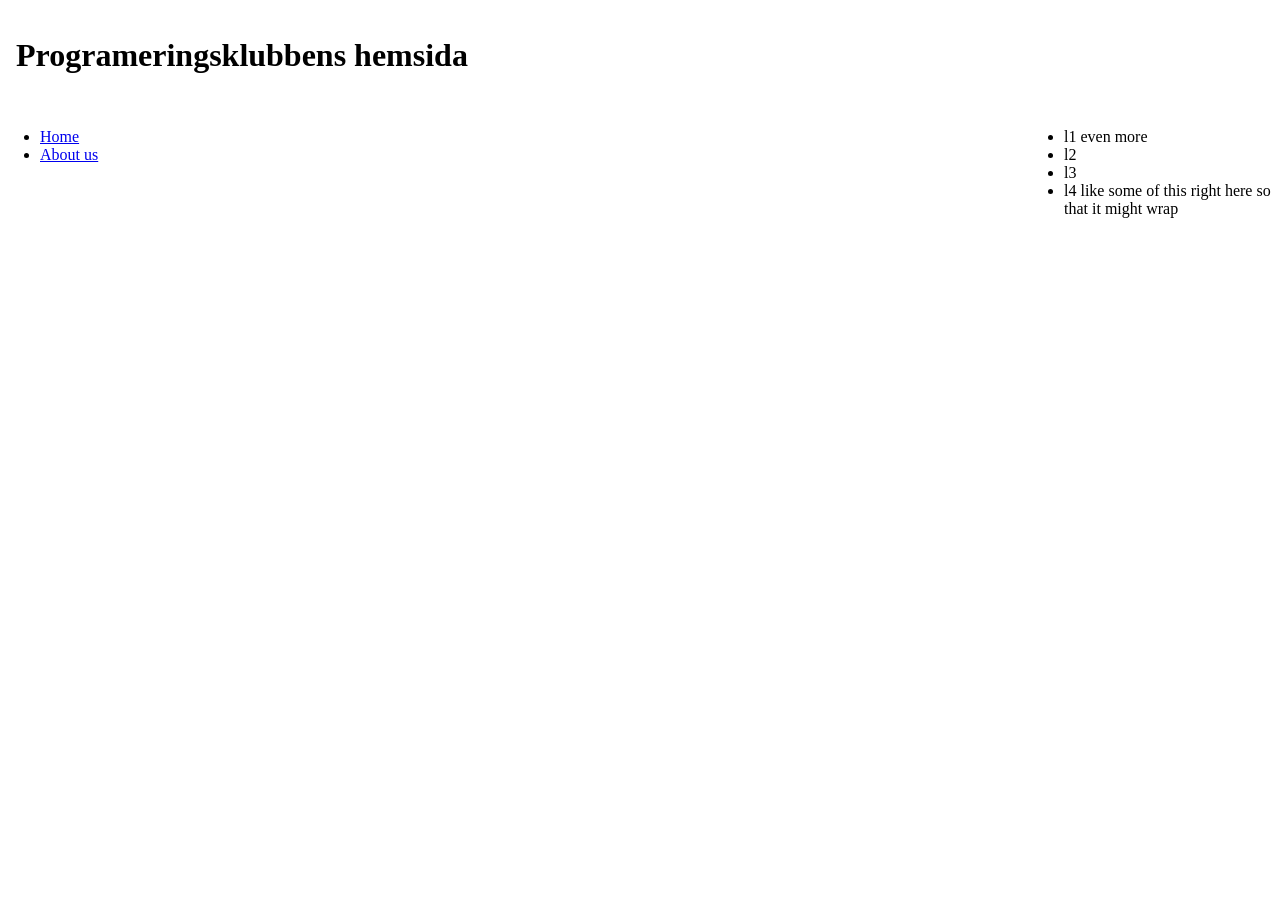
==== about.html @ 72a60fc9 "Created more documents created about, achievements and ubcoming html documents. At the moment, they " ====
<!DOCTYPE html>
<html lang="en">
<head>
    <meta charset="UTF-8">
    <meta name="viewport" content="width=device-width, initial-scale=1.0">
    <link href="https://fonts.googleapis.com/icon?family=Material+Icons" rel="stylesheet">
    <link rel="stylesheet" href="/css/global.css">
    <link rel="stylesheet" href="/css/about.css">
    <title>Document</title>
</head>
<body>
    <div class="wrapper">
        <header>
            <h1>Programeringsklubbens hemsida</h1>
        </header>

        <div class="menu-btns">
            <div class="nav-btn">
                <i class="material-icons">menu</i>
            </div>
            <div class="aside-btn">
                <i class="material-icons">menu</i>
            </div>
        </div>

        <nav id="global-nav">
            <ul>
                <li><a href="./index.html">Home</a></li>
                <li><a href="./about.html">About us</a></li>
            </ul>
        </nav>

        <aside id="local-nav">
            <ul>
                <li>l1 even more</li>
                <li>l2</li>
                <li>l3</li>
                <li>l4 like some of this right here so that it might wrap</li>
            </ul>
        </aside>

        <main>
            
        </main>

    </div>

    <nav id="mobile-global-nav">
    </nav>
    
    <aside id="mobile-local-nav">
    </aside>

    <div class="fade-layer hidden">
    </div>

    
</body>

<script src="js/main.js"></script>
</html>
---- css/global.css ----
:root{
    --edge_padding: 1rem;
}


body{
    margin: 0;
}

header{
    grid-area: head;
}

#global-nav{
    grid-area: nav_g;
}

#local-nav{
    grid-area: nav_l;
}

.menu-btns{
    grid-area: menu_btns;
    padding-left: var(--edge_padding);
    padding-right: var(--edge_padding);
}

i.material-icons{
    font-size: 2rem;
}

h1{
    padding: var(--edge_padding);
}

main{
    grid-area: main;
    padding: var(--edge_padding);
}


/*desktop css*/
@media screen and (min-width:801px){
    .wrapper{
        display: grid;
        grid-template-columns: 20vw 1fr 20vw;
        grid-template-rows: auto auto;
        grid-template-areas: 
        "head head head"
        "nav_g main nav_l";
    }

    #mobile-global-nav{
        display: none;
    }

    #mobile-local-nav{
        display: none;
    }

    .menu-btns{
        display:none;
    }
}

/*mobile css*/
@media screen and (max-width:800px){
    .wrapper{
        display: grid;
        grid-template-columns: 100vw;
        grid-template-rows: auto auto auto 0 ;
        grid-template-areas:
        "head"
        "menu_btns"
        "main"
        ;
    }

    #global-nav,
    #local-nav{
        display: none;
    }
    
    #mobile-global-nav,
    #mobile-local-nav{
        display: block;
        position: fixed;
        width: 100vw;
        height: 100vh;
        background-color: blueviolet;
        top: 100vh;
        transition: 0.5s;

        z-index: 10;
    }
    #mobile-global-nav.show-menu,
    #mobile-local-nav.show-menu{
        top: 20vh;
    }
    
    

    .fade-layer{
        display: block;
        position: fixed;
        width: 100vw;
        height: 100vh;
        top: 0;
        left: 0;
        background-color: rgba(0, 0, 0, 0.5);
        z-index: 5;
    }

    .menu-btns{
        display: flex;
        justify-content: space-between;
    }

    .hidden{
        display: none;
    }
    

}
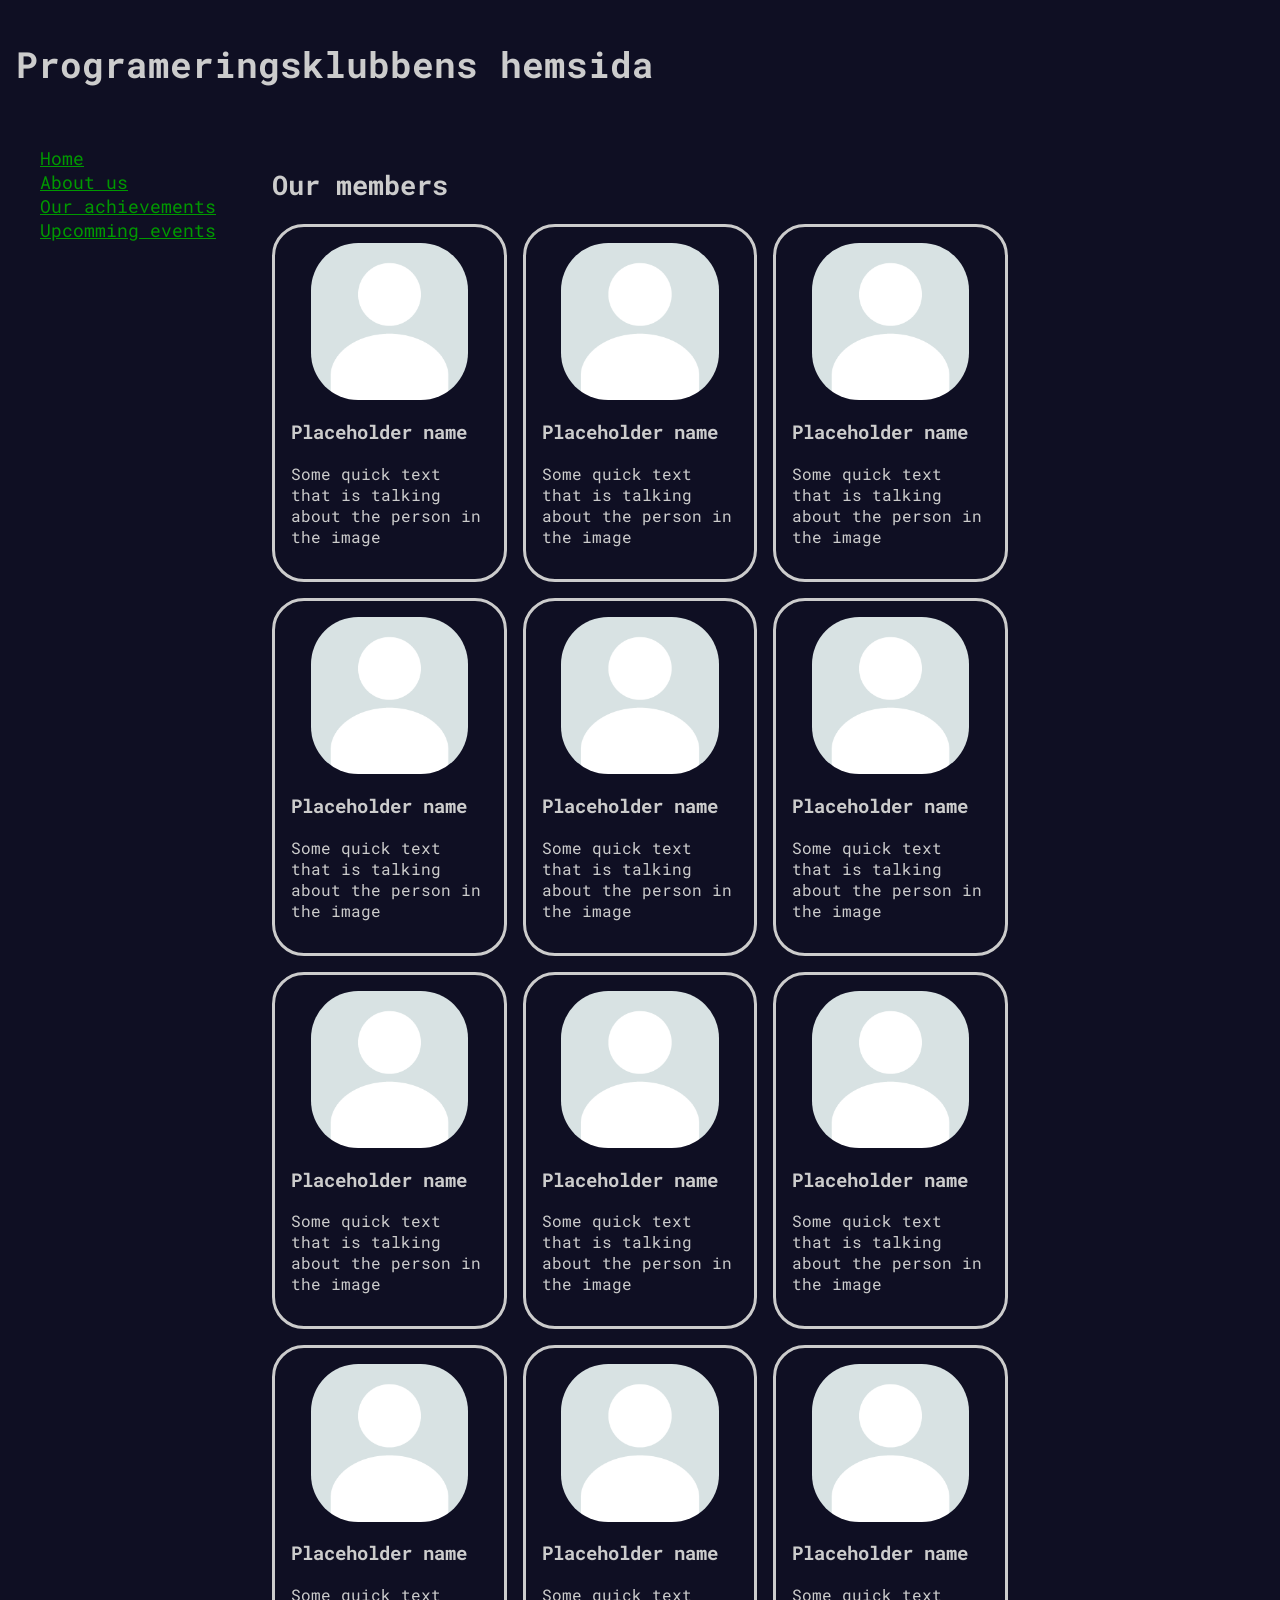
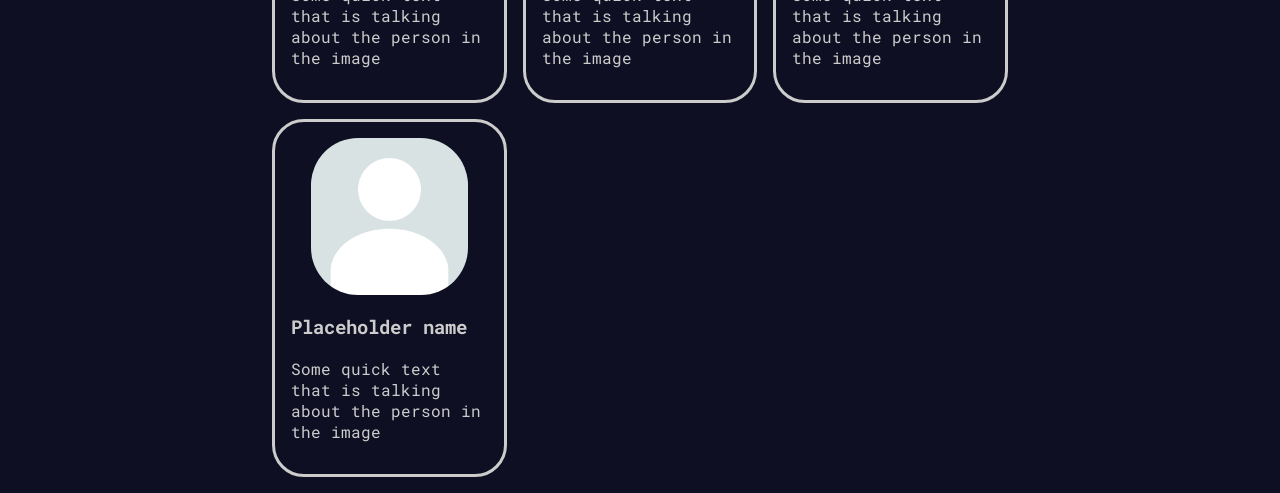
==== commit d1bdba5d: "a lot of stuff" ====
--- a/about.html
+++ b/about.html
@@ -27,20 +27,114 @@
             <ul>
                 <li><a href="./index.html">Home</a></li>
                 <li><a href="./about.html">About us</a></li>
+                <li><a href="./achievements.html">Our achievements</a></li>
+                <li><a href="./upcoming.html">Upcomming events</a></li>
             </ul>
         </nav>
 
         <aside id="local-nav">
             <ul>
-                <li>l1 even more</li>
-                <li>l2</li>
-                <li>l3</li>
-                <li>l4 like some of this right here so that it might wrap</li>
+                
             </ul>
         </aside>
 
         <main>
-            
+            <h2>Our members</h2>
+            <section class="members-section">
+                <div class="members-wrapper">
+                    <div class="member-card">
+                        <img src="img/pfp_placeholder.jpg" alt="profile picture" class="pfp">
+                        <div class="member-text">
+                            <h3>Placeholder name</h3>
+                            <p>Some quick text that is talking about the person in the image</p>
+                        </div>
+                    </div>
+                    <div class="member-card">
+                        <img src="img/pfp_placeholder.jpg" alt="profile picture" class="pfp">
+                        <div class="member-text">
+                            <h3>Placeholder name</h3>
+                            <p>Some quick text that is talking about the person in the image</p>
+                        </div>
+                    </div>
+                    <div class="member-card">
+                        <img src="img/pfp_placeholder.jpg" alt="profile picture" class="pfp">
+                        <div class="member-text">
+                            <h3>Placeholder name</h3>
+                            <p>Some quick text that is talking about the person in the image</p>
+                        </div>
+                    </div>
+                    <div class="member-card">
+                        <img src="img/pfp_placeholder.jpg" alt="profile picture" class="pfp">
+                        <div class="member-text">
+                            <h3>Placeholder name</h3>
+                            <p>Some quick text that is talking about the person in the image</p>
+                        </div>
+                    </div>
+                    <div class="member-card">
+                        <img src="img/pfp_placeholder.jpg" alt="profile picture" class="pfp">
+                        <div class="member-text">
+                            <h3>Placeholder name</h3>
+                            <p>Some quick text that is talking about the person in the image</p>
+                        </div>
+                    </div>
+                    <div class="member-card">
+                        <img src="img/pfp_placeholder.jpg" alt="profile picture" class="pfp">
+                        <div class="member-text">
+                            <h3>Placeholder name</h3>
+                            <p>Some quick text that is talking about the person in the image</p>
+                        </div>
+                    </div>
+                    <div class="member-card">
+                        <img src="img/pfp_placeholder.jpg" alt="profile picture" class="pfp">
+                        <div class="member-text">
+                            <h3>Placeholder name</h3>
+                            <p>Some quick text that is talking about the person in the image</p>
+                        </div>
+                    </div>
+                    <div class="member-card">
+                        <img src="img/pfp_placeholder.jpg" alt="profile picture" class="pfp">
+                        <div class="member-text">
+                            <h3>Placeholder name</h3>
+                            <p>Some quick text that is talking about the person in the image</p>
+                        </div>
+                    </div>
+                    <div class="member-card">
+                        <img src="img/pfp_placeholder.jpg" alt="profile picture" class="pfp">
+                        <div class="member-text">
+                            <h3>Placeholder name</h3>
+                            <p>Some quick text that is talking about the person in the image</p>
+                        </div>
+                    </div>
+                    <div class="member-card">
+                        <img src="img/pfp_placeholder.jpg" alt="profile picture" class="pfp">
+                        <div class="member-text">
+                            <h3>Placeholder name</h3>
+                            <p>Some quick text that is talking about the person in the image</p>
+                        </div>
+                    </div>
+                    <div class="member-card">
+                        <img src="img/pfp_placeholder.jpg" alt="profile picture" class="pfp">
+                        <div class="member-text">
+                            <h3>Placeholder name</h3>
+                            <p>Some quick text that is talking about the person in the image</p>
+                        </div>
+                    </div>
+                    <div class="member-card">
+                        <img src="img/pfp_placeholder.jpg" alt="profile picture" class="pfp">
+                        <div class="member-text">
+                            <h3>Placeholder name</h3>
+                            <p>Some quick text that is talking about the person in the image</p>
+                        </div>
+                    </div>
+                    <div class="member-card">
+                        <img src="img/pfp_placeholder.jpg" alt="profile picture" class="pfp">
+                        <div class="member-text">
+                            <h3>Placeholder name</h3>
+                            <p>Some quick text that is talking about the person in the image</p>
+                        </div>
+                    </div>
+                </div>
+            </section>
         </main>
 
     </div>
--- a/css/global.css
+++ b/css/global.css
@@ -1,15 +1,51 @@
+
+/*Main font*/
+@import url('https://fonts.googleapis.com/css2?family=Roboto+Mono:ital,wght@0,100..700;1,100..700&display=swap');
+
+
 :root{
     --edge_padding: 1rem;
+    --bg_color: #0f0f23;
+    --text_color: #cccccc;
+    --link_color: #009900;
+    --link_highlight_colour: #63ea63;
 }
 
 
 body{
     margin: 0;
+    background-color: var(--bg_color);
+    color: var(--text_color);
+
+    font-family: "Roboto Mono", monospace;
+    font-optical-sizing: auto;
+    font-style: normal;
+    font-size: large;
 }
 
 header{
     grid-area: head;
+    padding: var(--edge_padding)
 }
+
+main{
+    grid-area: main;
+    padding: var(--edge_padding);
+}
+
+ul{
+    list-style-type: none;
+}
+
+
+a{
+    color: var(--link_color);
+}
+a:hover{
+    color: var(--link_highlight_colour);
+}
+
+
 
 #global-nav{
     grid-area: nav_g;
@@ -29,21 +65,14 @@
     font-size: 2rem;
 }
 
-h1{
-    padding: var(--edge_padding);
-}
 
-main{
-    grid-area: main;
-    padding: var(--edge_padding);
-}
 
 
 /*desktop css*/
 @media screen and (min-width:801px){
     .wrapper{
         display: grid;
-        grid-template-columns: 20vw 1fr 20vw;
+        grid-template-columns: 20vw 60fr 20vw;
         grid-template-rows: auto auto;
         grid-template-areas: 
         "head head head"
--- a/css/about.css
+++ b/css/about.css
@@ -0,0 +1,24 @@
+.members-wrapper{
+    display: grid;
+    grid-template-columns: repeat(auto-fit, minmax(min(175px, 100%), 1fr));
+    gap: 1rem;
+
+}
+
+.member-card{
+    display: flex;
+    border-radius: 2rem;
+    border-color: var();
+    border-style: solid;
+    flex-direction: column;
+    align-items: center;
+    justify-content: space-between;
+    padding: 1rem;
+    font-size: medium;
+    
+    .pfp{
+        width: 80%;
+        border-radius: 30%;
+    }
+
+}
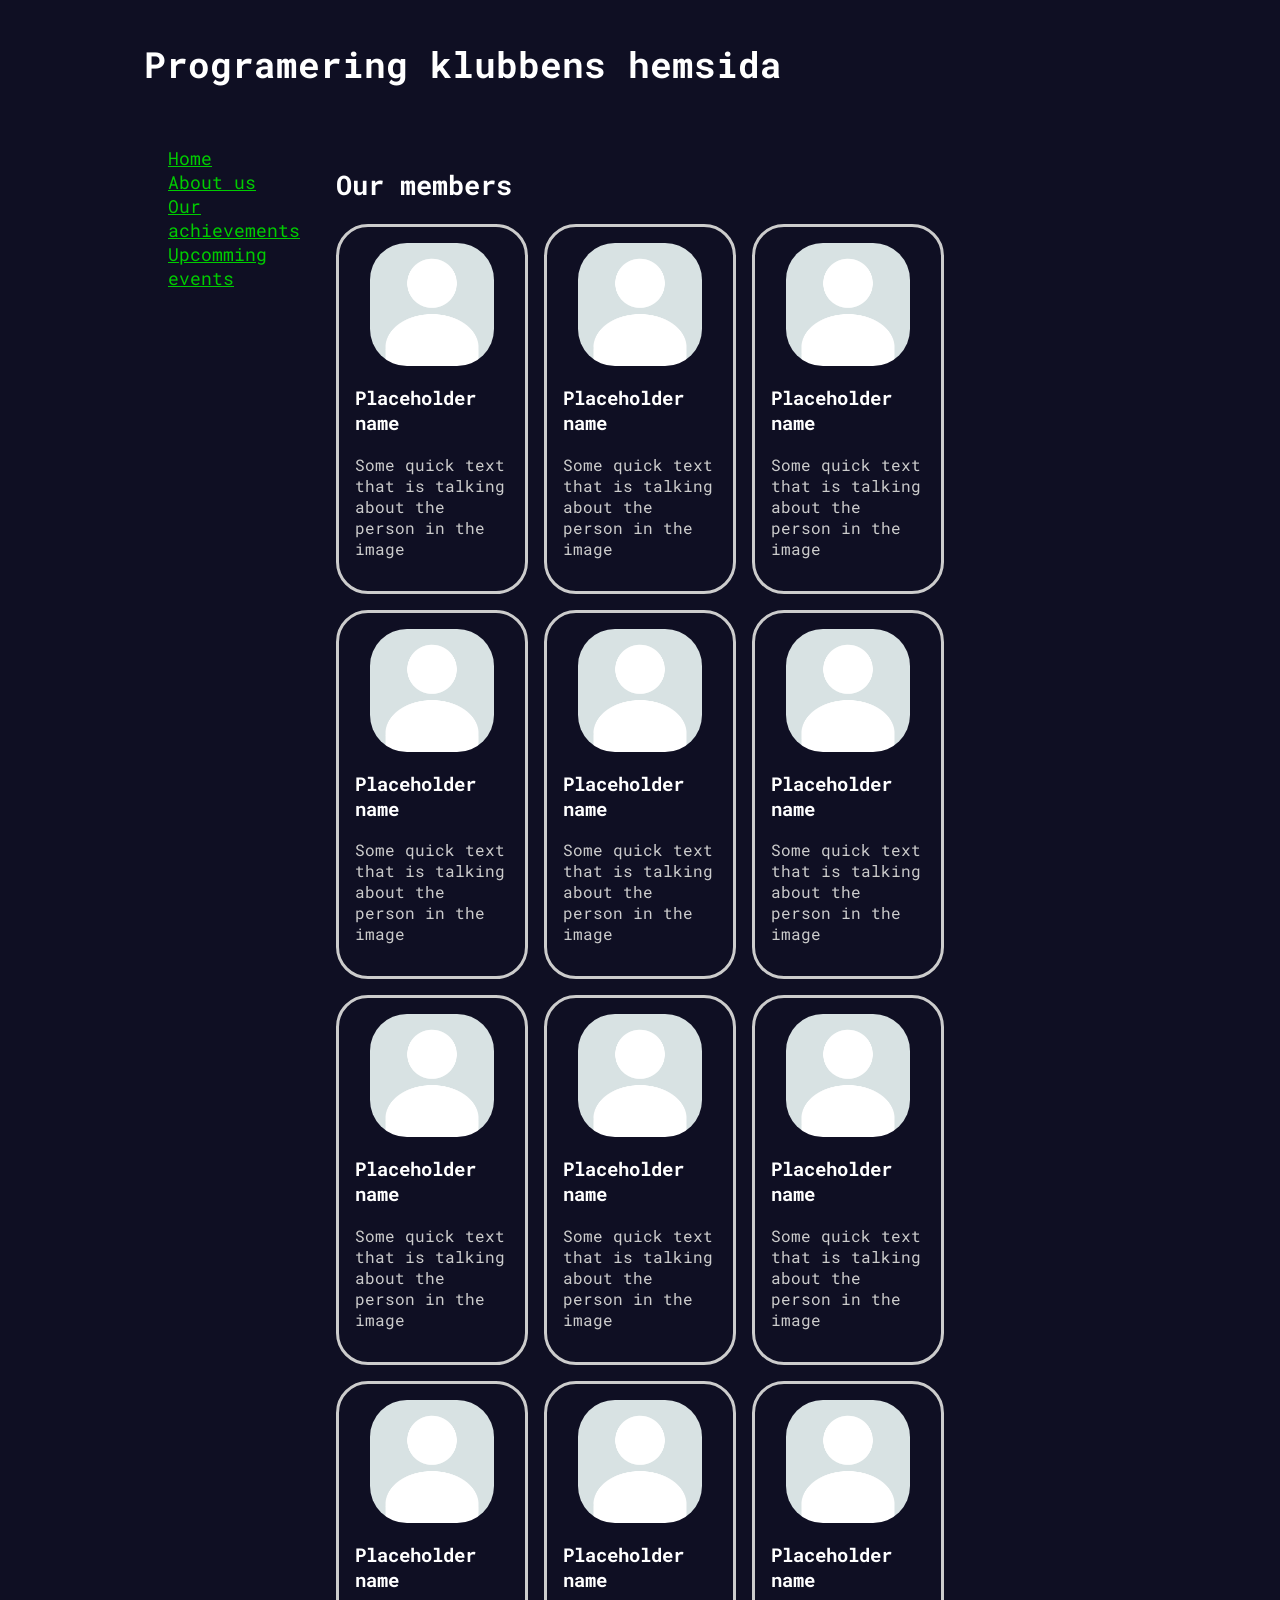
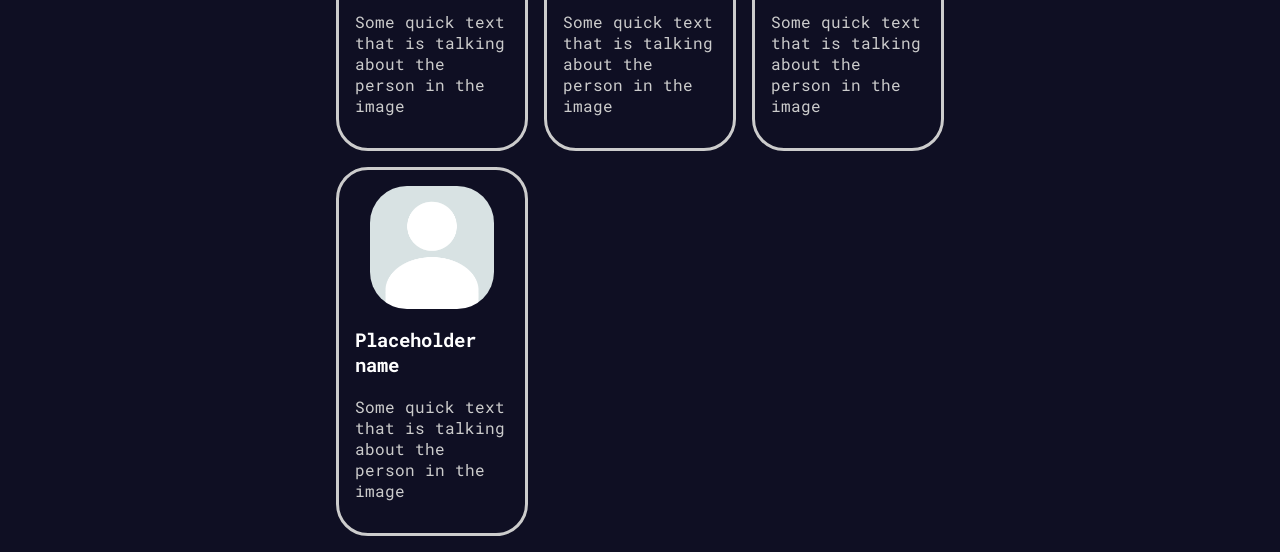
==== commit 58a13ba7: "stuff with upcoming created and styled upcoming page. Also added padding to grid" ====
--- a/about.html
+++ b/about.html
@@ -11,7 +11,7 @@
 <body>
     <div class="wrapper">
         <header>
-            <h1>Programeringsklubbens hemsida</h1>
+            <h1>Programering klubbens hemsida</h1>
         </header>
 
         <div class="menu-btns">
--- a/css/global.css
+++ b/css/global.css
@@ -7,8 +7,9 @@
     --edge_padding: 1rem;
     --bg_color: #0f0f23;
     --text_color: #cccccc;
-    --link_color: #009900;
+    --link_color: #00cc00;
     --link_highlight_colour: #63ea63;
+    --hx-color: #ffffff;
 }
 
 
@@ -45,6 +46,9 @@
     color: var(--link_highlight_colour);
 }
 
+h1, h2, h3, h4, h5, h6 {
+    color: var(--hx-color);
+}
 
 
 #global-nav{
@@ -72,11 +76,11 @@
 @media screen and (min-width:801px){
     .wrapper{
         display: grid;
-        grid-template-columns: 20vw 60fr 20vw;
+        grid-template-columns: 10vw 15vw 50vw 15vw 10vw;
         grid-template-rows: auto auto;
         grid-template-areas: 
-        "head head head"
-        "nav_g main nav_l";
+        ". head head head . "
+        ". nav_g main nav_l. ";
     }
 
     #mobile-global-nav{
@@ -145,9 +149,10 @@
         justify-content: space-between;
     }
 
-    .hidden{
-        display: none;
-    }
     
+    
+}
 
+.hidden{
+    display: none !important;
 }
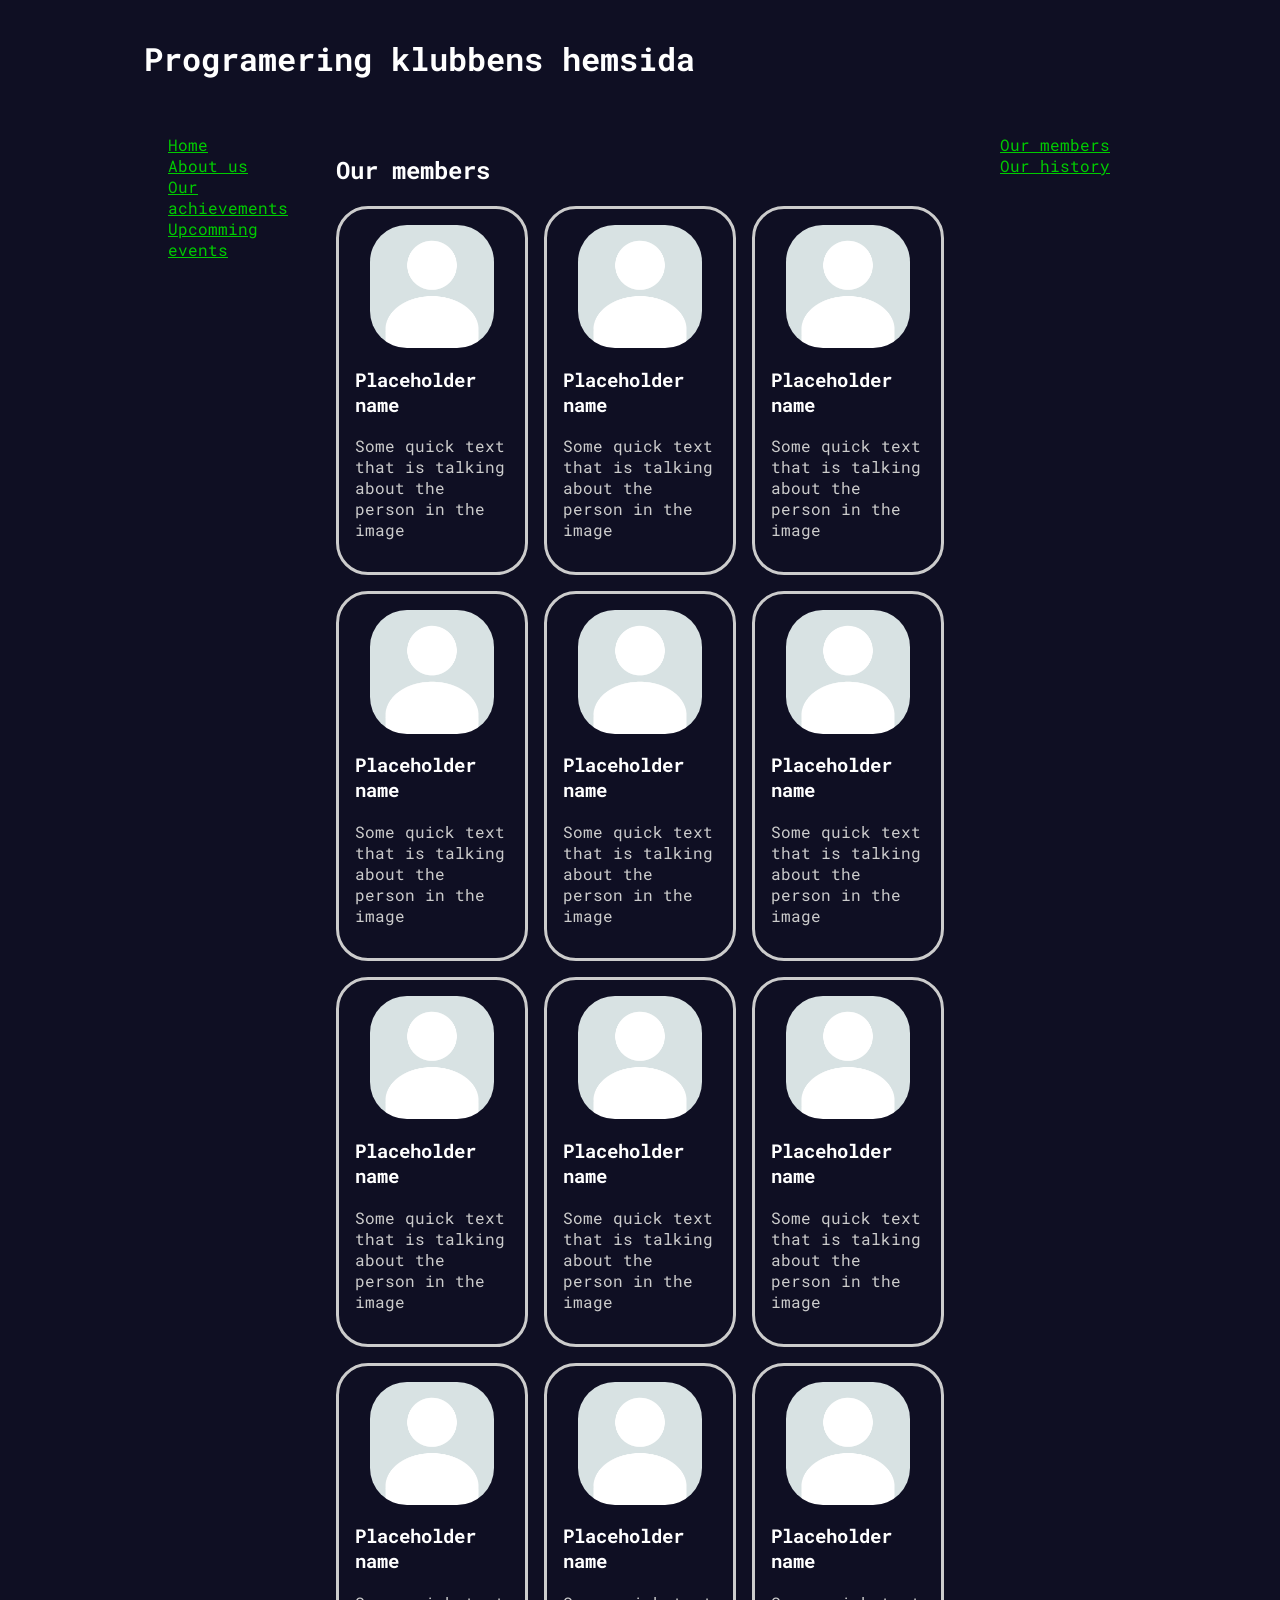
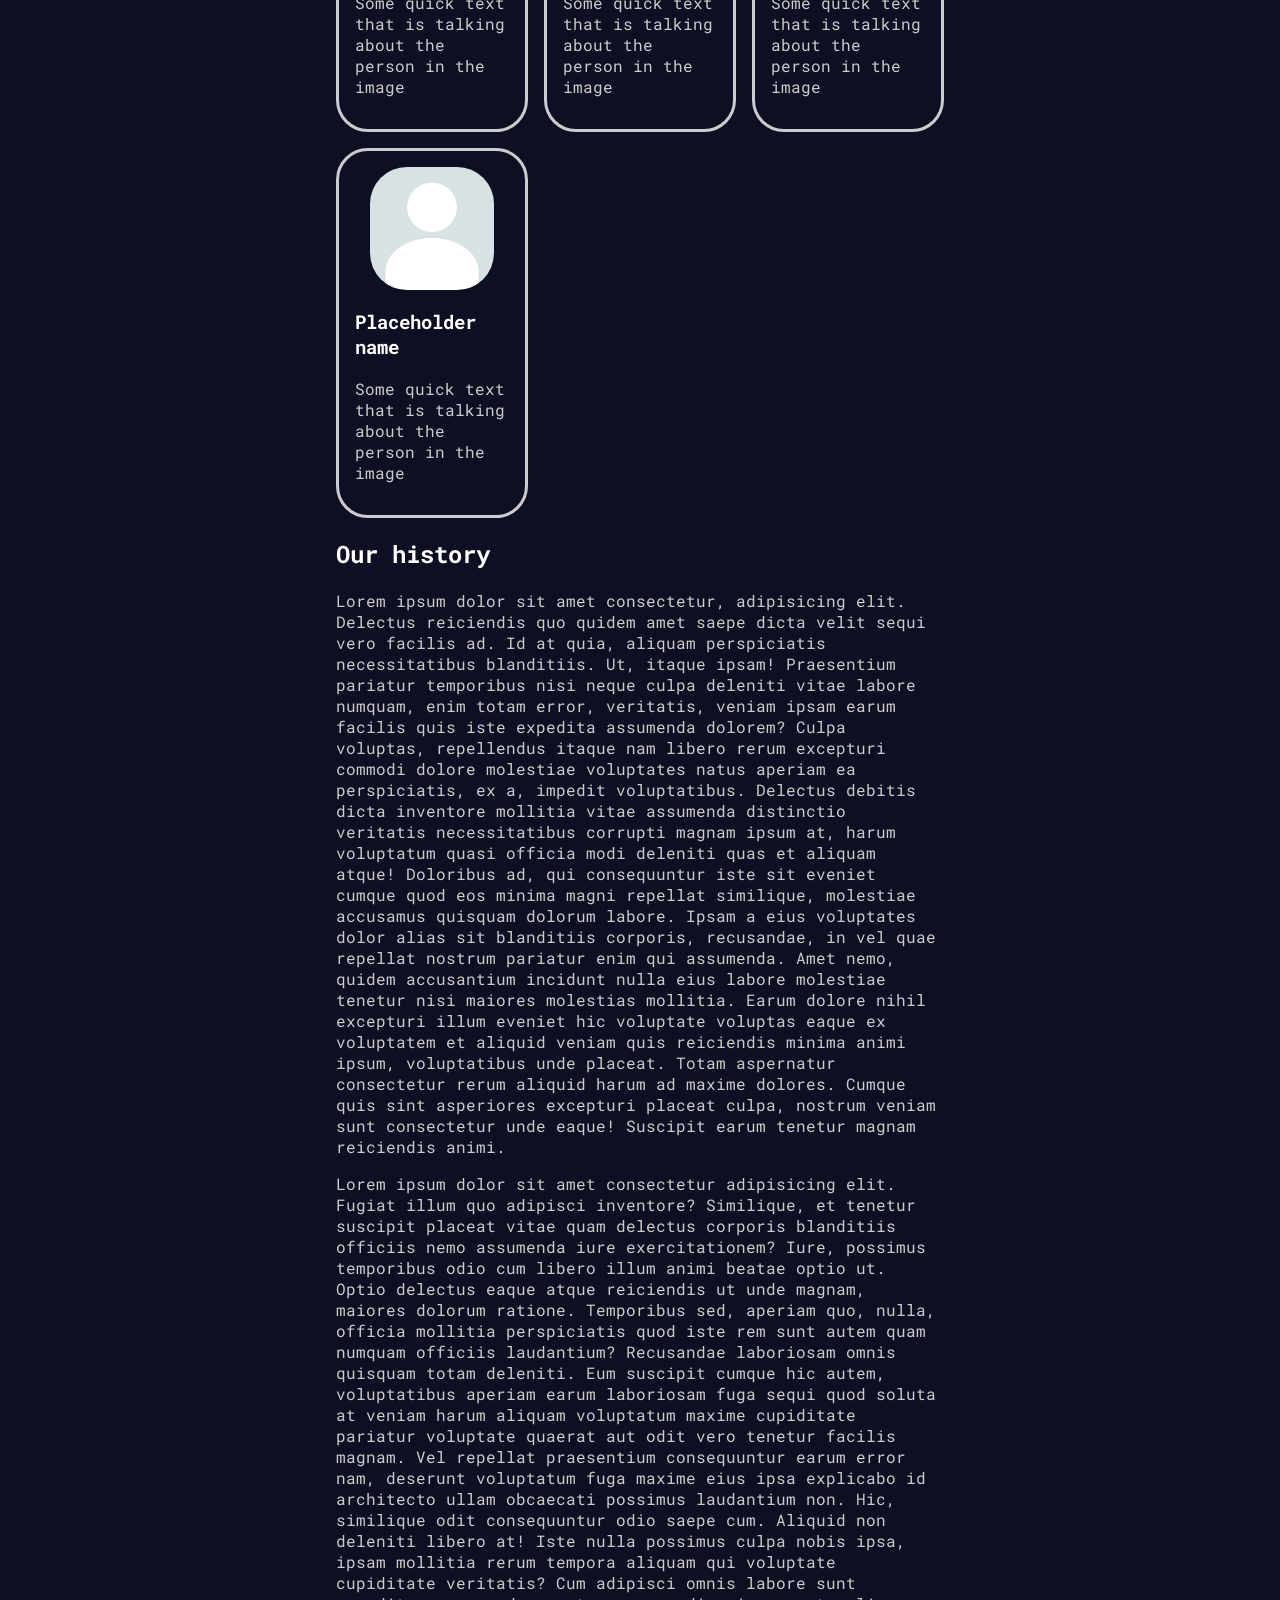
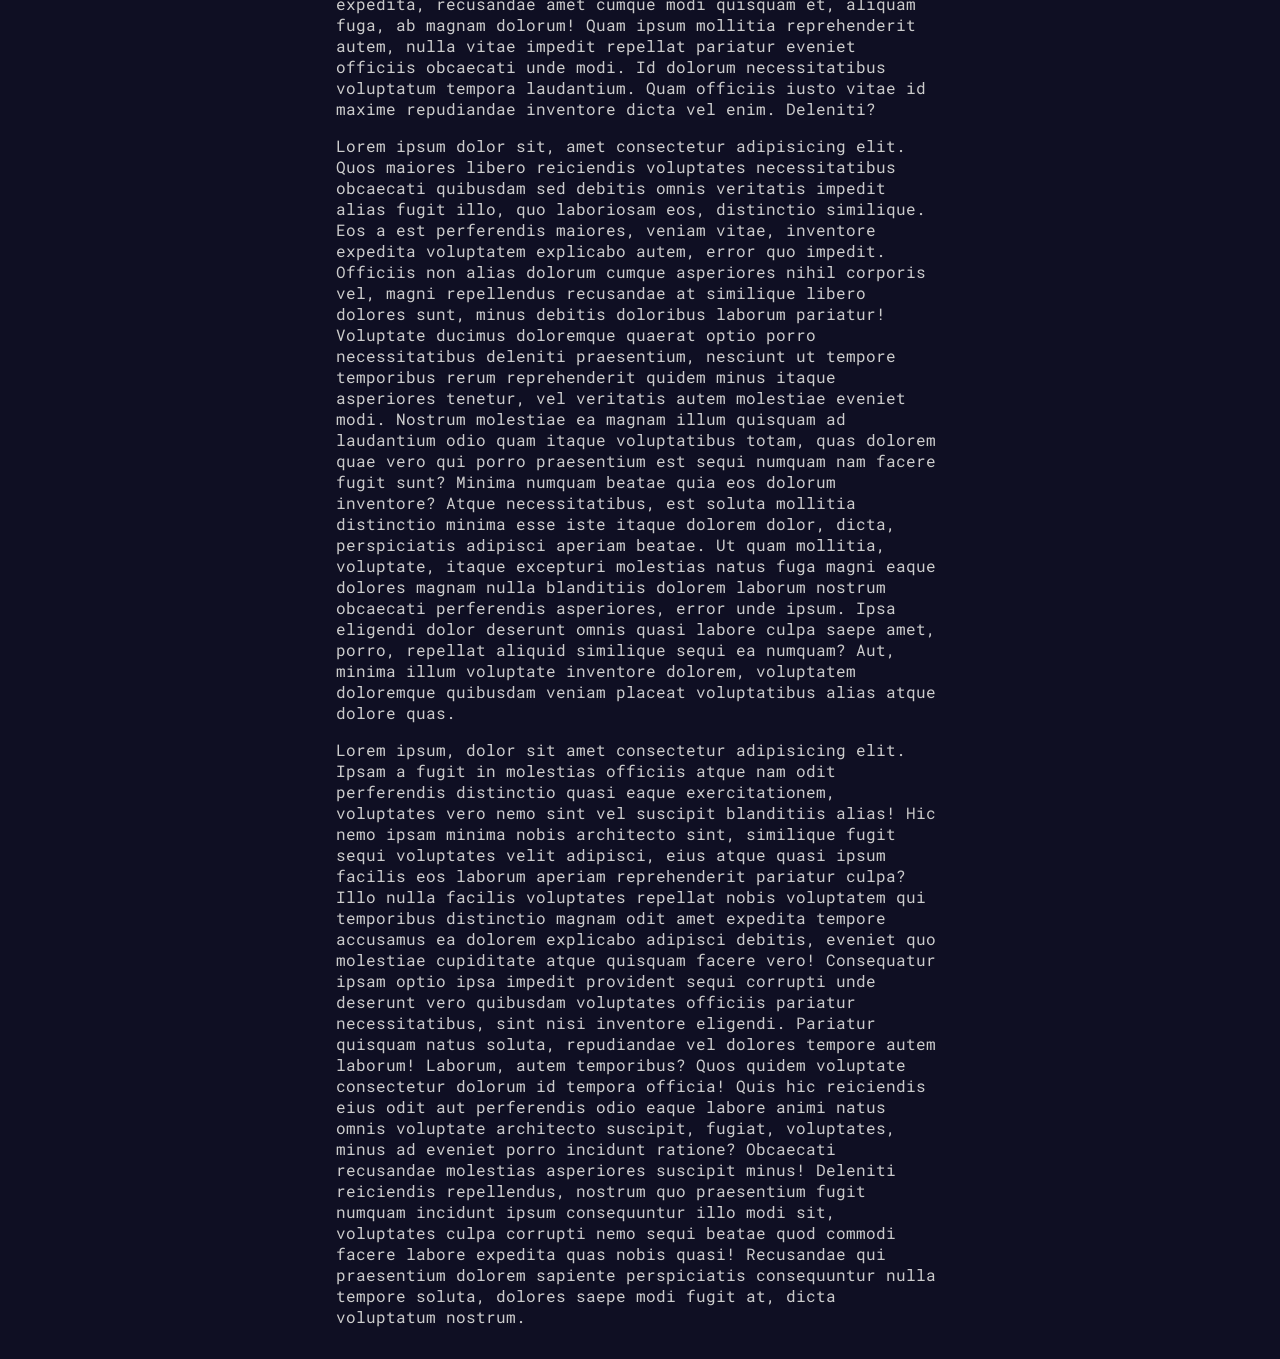
==== commit 61536b32: "stuff" ====
--- a/about.html
+++ b/about.html
@@ -34,12 +34,13 @@
 
         <aside id="local-nav">
             <ul>
-                
+                <li><a href="#our-members">Our members</a></li>
+                <li><a href="#our-history">Our history</a></li>
             </ul>
         </aside>
 
         <main>
-            <h2>Our members</h2>
+            <h2 id="our-members">Our members</h2>
             <section class="members-section">
                 <div class="members-wrapper">
                     <div class="member-card">
@@ -135,6 +136,15 @@
                     </div>
                 </div>
             </section>
+            <h2 id="our-history">Our history</h2>
+            <section class="history-section">
+                <p>Lorem ipsum dolor sit amet consectetur, adipisicing elit. Delectus reiciendis quo quidem amet saepe dicta velit sequi vero facilis ad. Id at quia, aliquam perspiciatis necessitatibus blanditiis. Ut, itaque ipsam! Praesentium pariatur temporibus nisi neque culpa deleniti vitae labore numquam, enim totam error, veritatis, veniam ipsam earum facilis quis iste expedita assumenda dolorem? Culpa voluptas, repellendus itaque nam libero rerum excepturi commodi dolore molestiae voluptates natus aperiam ea perspiciatis, ex a, impedit voluptatibus. Delectus debitis dicta inventore mollitia vitae assumenda distinctio veritatis necessitatibus corrupti magnam ipsum at, harum voluptatum quasi officia modi deleniti quas et aliquam atque! Doloribus ad, qui consequuntur iste sit eveniet cumque quod eos minima magni repellat similique, molestiae accusamus quisquam dolorum labore. Ipsam a eius voluptates dolor alias sit blanditiis corporis, recusandae, in vel quae repellat nostrum pariatur enim qui assumenda. Amet nemo, quidem accusantium incidunt nulla eius labore molestiae tenetur nisi maiores molestias mollitia. Earum dolore nihil excepturi illum eveniet hic voluptate voluptas eaque ex voluptatem et aliquid veniam quis reiciendis minima animi ipsum, voluptatibus unde placeat. Totam aspernatur consectetur rerum aliquid harum ad maxime dolores. Cumque quis sint asperiores excepturi placeat culpa, nostrum veniam sunt consectetur unde eaque! Suscipit earum tenetur magnam reiciendis animi.</p>
+                <p>Lorem ipsum dolor sit amet consectetur adipisicing elit. Fugiat illum quo adipisci inventore? Similique, et tenetur suscipit placeat vitae quam delectus corporis blanditiis officiis nemo assumenda iure exercitationem? Iure, possimus temporibus odio cum libero illum animi beatae optio ut. Optio delectus eaque atque reiciendis ut unde magnam, maiores dolorum ratione. Temporibus sed, aperiam quo, nulla, officia mollitia perspiciatis quod iste rem sunt autem quam numquam officiis laudantium? Recusandae laboriosam omnis quisquam totam deleniti. Eum suscipit cumque hic autem, voluptatibus aperiam earum laboriosam fuga sequi quod soluta at veniam harum aliquam voluptatum maxime cupiditate pariatur voluptate quaerat aut odit vero tenetur facilis magnam. Vel repellat praesentium consequuntur earum error nam, deserunt voluptatum fuga maxime eius ipsa explicabo id architecto ullam obcaecati possimus laudantium non. Hic, similique odit consequuntur odio saepe cum. Aliquid non deleniti libero at! Iste nulla possimus culpa nobis ipsa, ipsam mollitia rerum tempora aliquam qui voluptate cupiditate veritatis? Cum adipisci omnis labore sunt expedita, recusandae amet cumque modi quisquam et, aliquam fuga, ab magnam dolorum! Quam ipsum mollitia reprehenderit autem, nulla vitae impedit repellat pariatur eveniet officiis obcaecati unde modi. Id dolorum necessitatibus voluptatum tempora laudantium. Quam officiis iusto vitae id maxime repudiandae inventore dicta vel enim. Deleniti?</p>
+                <p>Lorem ipsum dolor sit, amet consectetur adipisicing elit. Quos maiores libero reiciendis voluptates necessitatibus obcaecati quibusdam sed debitis omnis veritatis impedit alias fugit illo, quo laboriosam eos, distinctio similique. Eos a est perferendis maiores, veniam vitae, inventore expedita voluptatem explicabo autem, error quo impedit. Officiis non alias dolorum cumque asperiores nihil corporis vel, magni repellendus recusandae at similique libero dolores sunt, minus debitis doloribus laborum pariatur! Voluptate ducimus doloremque quaerat optio porro necessitatibus deleniti praesentium, nesciunt ut tempore temporibus rerum reprehenderit quidem minus itaque asperiores tenetur, vel veritatis autem molestiae eveniet modi. Nostrum molestiae ea magnam illum quisquam ad laudantium odio quam itaque voluptatibus totam, quas dolorem quae vero qui porro praesentium est sequi numquam nam facere fugit sunt? Minima numquam beatae quia eos dolorum inventore? Atque necessitatibus, est soluta mollitia distinctio minima esse iste itaque dolorem dolor, dicta, perspiciatis adipisci aperiam beatae. Ut quam mollitia, voluptate, itaque excepturi molestias natus fuga magni eaque dolores magnam nulla blanditiis dolorem laborum nostrum obcaecati perferendis asperiores, error unde ipsum. Ipsa eligendi dolor deserunt omnis quasi labore culpa saepe amet, porro, repellat aliquid similique sequi ea numquam? Aut, minima illum voluptate inventore dolorem, voluptatem doloremque quibusdam veniam placeat voluptatibus alias atque dolore quas.</p>
+                <p>Lorem ipsum, dolor sit amet consectetur adipisicing elit. Ipsam a fugit in molestias officiis atque nam odit perferendis distinctio quasi eaque exercitationem, voluptates vero nemo sint vel suscipit blanditiis alias! Hic nemo ipsam minima nobis architecto sint, similique fugit sequi voluptates velit adipisci, eius atque quasi ipsum facilis eos laborum aperiam reprehenderit pariatur culpa? Illo nulla facilis voluptates repellat nobis voluptatem qui temporibus distinctio magnam odit amet expedita tempore accusamus ea dolorem explicabo adipisci debitis, eveniet quo molestiae cupiditate atque quisquam facere vero! Consequatur ipsam optio ipsa impedit provident sequi corrupti unde deserunt vero quibusdam voluptates officiis pariatur necessitatibus, sint nisi inventore eligendi. Pariatur quisquam natus soluta, repudiandae vel dolores tempore autem laborum! Laborum, autem temporibus? Quos quidem voluptate consectetur dolorum id tempora officia! Quis hic reiciendis eius odit aut perferendis odio eaque labore animi natus omnis voluptate architecto suscipit, fugiat, voluptates, minus ad eveniet porro incidunt ratione? Obcaecati recusandae molestias asperiores suscipit minus! Deleniti reiciendis repellendus, nostrum quo praesentium fugit numquam incidunt ipsum consequuntur illo modi sit, voluptates culpa corrupti nemo sequi beatae quod commodi facere labore expedita quas nobis quasi! Recusandae qui praesentium dolorem sapiente perspiciatis consequuntur nulla tempore soluta, dolores saepe modi fugit at, dicta voluptatum nostrum.</p>
+            
+            
+            </section>
         </main>
 
     </div>
--- a/css/global.css
+++ b/css/global.css
@@ -10,6 +10,8 @@
     --link_color: #00cc00;
     --link_highlight_colour: #63ea63;
     --hx-color: #ffffff;
+    --mobile-menu-bg-color: #0f0f23;
+    --max-mobile-width: 800px;
 }
 
 
@@ -21,7 +23,6 @@
     font-family: "Roboto Mono", monospace;
     font-optical-sizing: auto;
     font-style: normal;
-    font-size: large;
 }
 
 header{
@@ -119,16 +120,17 @@
         display: block;
         position: fixed;
         width: 100vw;
-        height: 100vh;
-        background-color: blueviolet;
+        height: 200vh;
+        background-color: var(--mobile-menu-bg-color);
         top: 100vh;
-        transition: 0.5s;
+        transition: 0.35s;
+        border-radius: 30px;
 
         z-index: 10;
     }
     #mobile-global-nav.show-menu,
     #mobile-local-nav.show-menu{
-        top: 20vh;
+        top: 35vh;
     }
     
     
@@ -153,6 +155,12 @@
     
 }
 
+
+.disable-scrolling{
+    overflow: hidden !important;
+    height: 100%;
+}
+
 .hidden{
     display: none !important;
 }
--- a/css/about.css
+++ b/css/about.css
@@ -1,6 +1,6 @@
 .members-wrapper{
     display: grid;
-    grid-template-columns: repeat(auto-fit, minmax(min(175px, 100%), 1fr));
+    grid-template-columns: repeat(auto-fit, minmax(min(max(150px, 20%), 100%), 1fr));
     gap: 1rem;
 
 }
@@ -8,13 +8,13 @@
 .member-card{
     display: flex;
     border-radius: 2rem;
-    border-color: var();
     border-style: solid;
     flex-direction: column;
     align-items: center;
     justify-content: space-between;
     padding: 1rem;
     font-size: medium;
+
     
     .pfp{
         width: 80%;
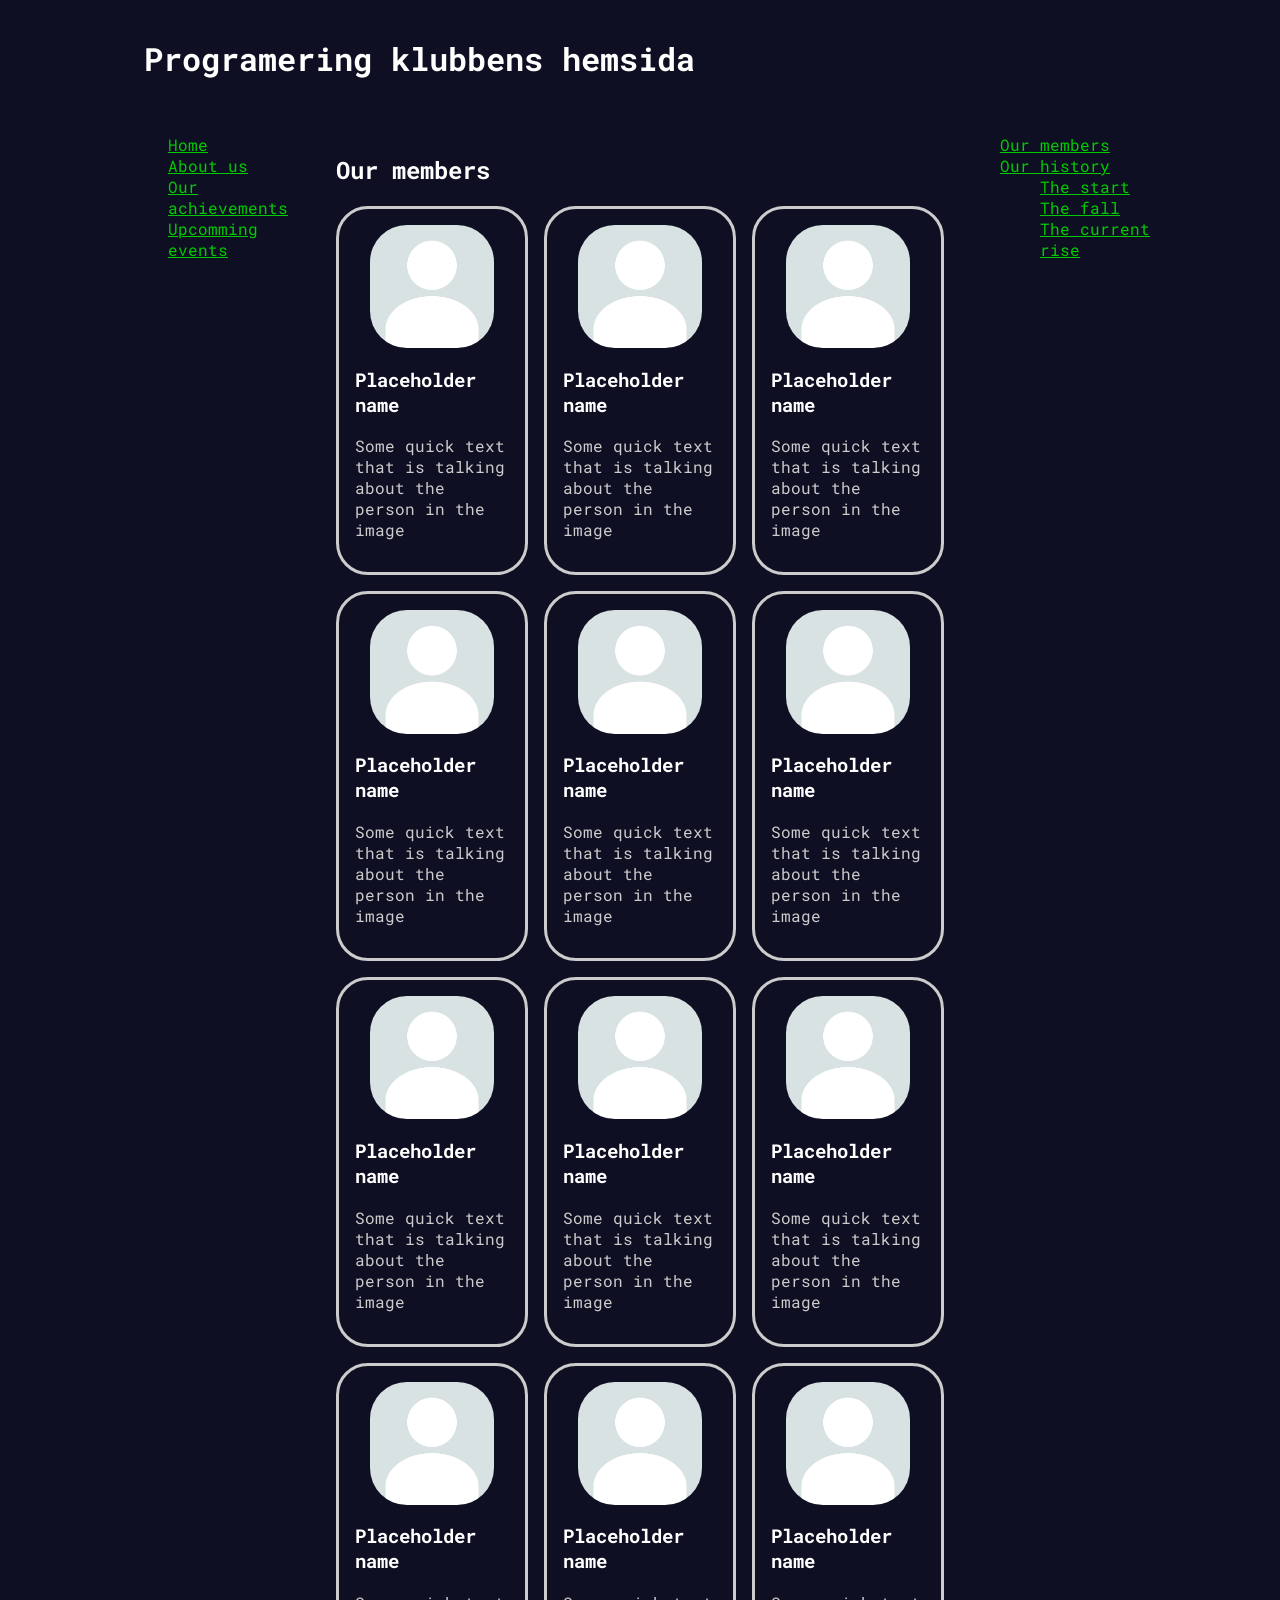
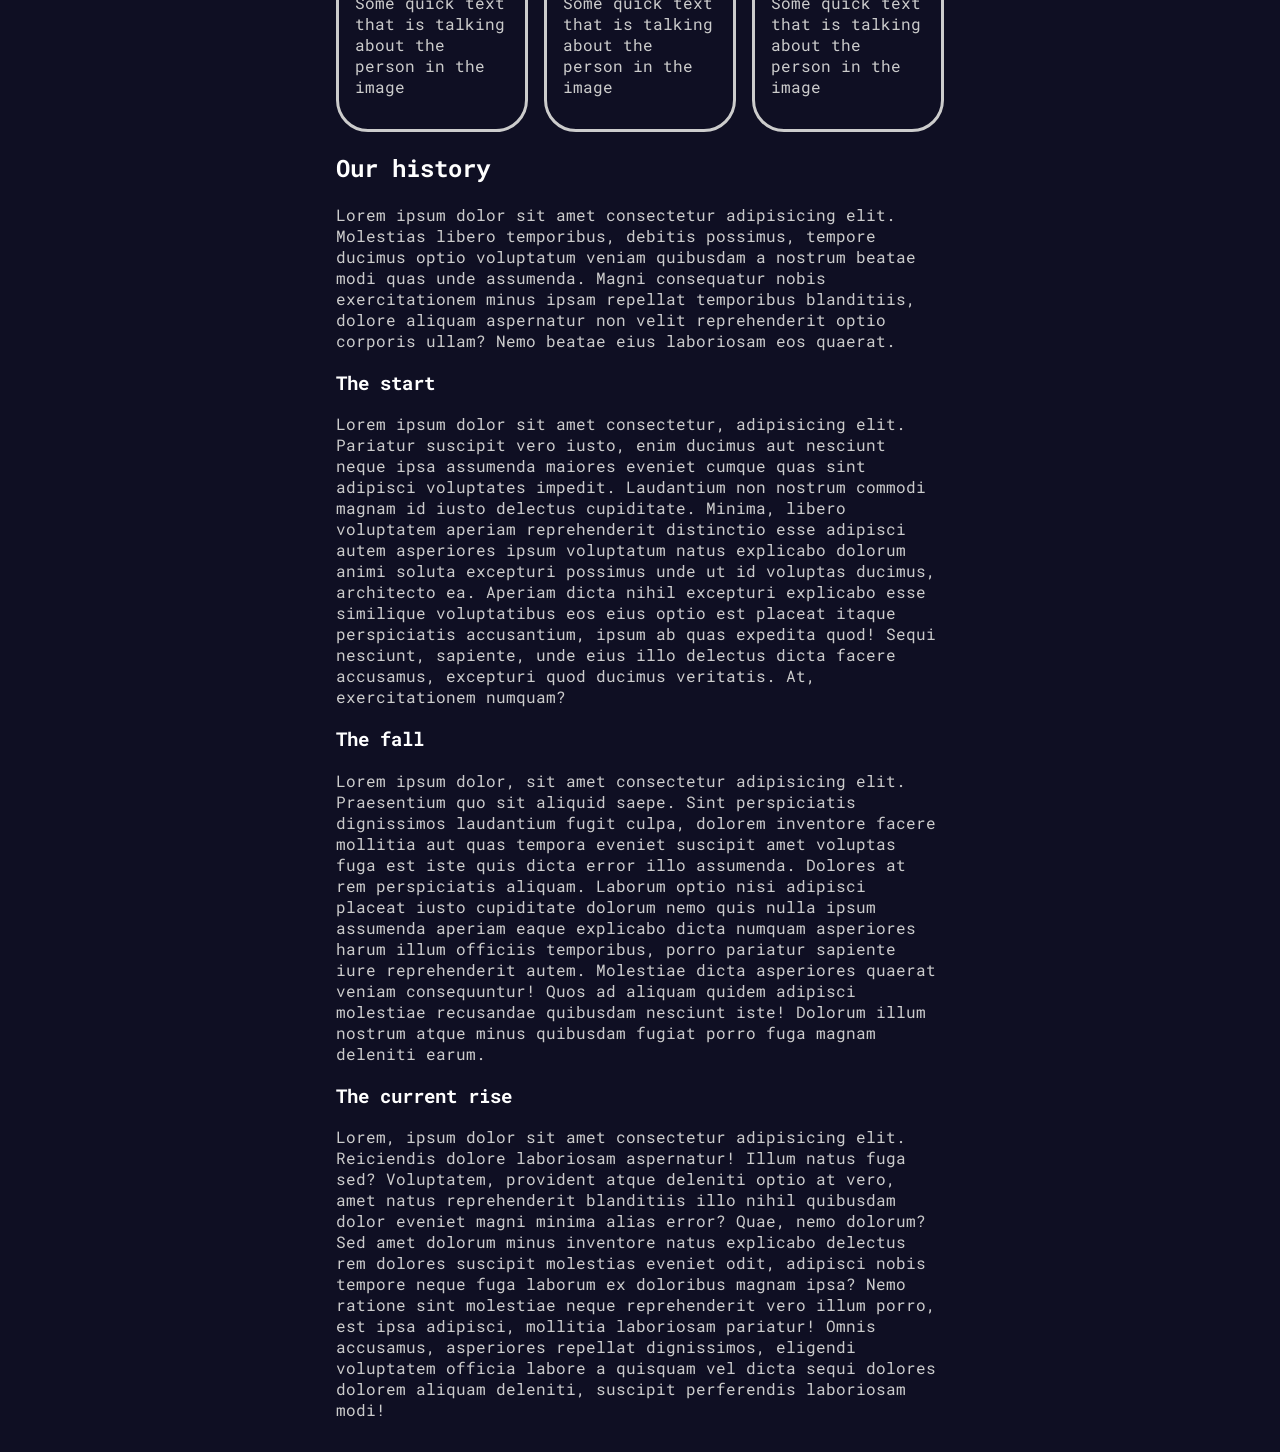
==== commit eb41673d: "amde achievements page and more" ====
--- a/about.html
+++ b/about.html
@@ -36,6 +36,11 @@
             <ul>
                 <li><a href="#our-members">Our members</a></li>
                 <li><a href="#our-history">Our history</a></li>
+                <ul>
+                    <li><a href="#start">The start</a></li>
+                    <li><a href="#fall">The fall</a></li>
+                    <li><a href="#rise">The current rise</a></li>
+                </ul>
             </ul>
         </aside>
 
@@ -127,21 +132,19 @@
                             <p>Some quick text that is talking about the person in the image</p>
                         </div>
                     </div>
-                    <div class="member-card">
-                        <img src="img/pfp_placeholder.jpg" alt="profile picture" class="pfp">
-                        <div class="member-text">
-                            <h3>Placeholder name</h3>
-                            <p>Some quick text that is talking about the person in the image</p>
-                        </div>
-                    </div>
                 </div>
             </section>
             <h2 id="our-history">Our history</h2>
             <section class="history-section">
-                <p>Lorem ipsum dolor sit amet consectetur, adipisicing elit. Delectus reiciendis quo quidem amet saepe dicta velit sequi vero facilis ad. Id at quia, aliquam perspiciatis necessitatibus blanditiis. Ut, itaque ipsam! Praesentium pariatur temporibus nisi neque culpa deleniti vitae labore numquam, enim totam error, veritatis, veniam ipsam earum facilis quis iste expedita assumenda dolorem? Culpa voluptas, repellendus itaque nam libero rerum excepturi commodi dolore molestiae voluptates natus aperiam ea perspiciatis, ex a, impedit voluptatibus. Delectus debitis dicta inventore mollitia vitae assumenda distinctio veritatis necessitatibus corrupti magnam ipsum at, harum voluptatum quasi officia modi deleniti quas et aliquam atque! Doloribus ad, qui consequuntur iste sit eveniet cumque quod eos minima magni repellat similique, molestiae accusamus quisquam dolorum labore. Ipsam a eius voluptates dolor alias sit blanditiis corporis, recusandae, in vel quae repellat nostrum pariatur enim qui assumenda. Amet nemo, quidem accusantium incidunt nulla eius labore molestiae tenetur nisi maiores molestias mollitia. Earum dolore nihil excepturi illum eveniet hic voluptate voluptas eaque ex voluptatem et aliquid veniam quis reiciendis minima animi ipsum, voluptatibus unde placeat. Totam aspernatur consectetur rerum aliquid harum ad maxime dolores. Cumque quis sint asperiores excepturi placeat culpa, nostrum veniam sunt consectetur unde eaque! Suscipit earum tenetur magnam reiciendis animi.</p>
-                <p>Lorem ipsum dolor sit amet consectetur adipisicing elit. Fugiat illum quo adipisci inventore? Similique, et tenetur suscipit placeat vitae quam delectus corporis blanditiis officiis nemo assumenda iure exercitationem? Iure, possimus temporibus odio cum libero illum animi beatae optio ut. Optio delectus eaque atque reiciendis ut unde magnam, maiores dolorum ratione. Temporibus sed, aperiam quo, nulla, officia mollitia perspiciatis quod iste rem sunt autem quam numquam officiis laudantium? Recusandae laboriosam omnis quisquam totam deleniti. Eum suscipit cumque hic autem, voluptatibus aperiam earum laboriosam fuga sequi quod soluta at veniam harum aliquam voluptatum maxime cupiditate pariatur voluptate quaerat aut odit vero tenetur facilis magnam. Vel repellat praesentium consequuntur earum error nam, deserunt voluptatum fuga maxime eius ipsa explicabo id architecto ullam obcaecati possimus laudantium non. Hic, similique odit consequuntur odio saepe cum. Aliquid non deleniti libero at! Iste nulla possimus culpa nobis ipsa, ipsam mollitia rerum tempora aliquam qui voluptate cupiditate veritatis? Cum adipisci omnis labore sunt expedita, recusandae amet cumque modi quisquam et, aliquam fuga, ab magnam dolorum! Quam ipsum mollitia reprehenderit autem, nulla vitae impedit repellat pariatur eveniet officiis obcaecati unde modi. Id dolorum necessitatibus voluptatum tempora laudantium. Quam officiis iusto vitae id maxime repudiandae inventore dicta vel enim. Deleniti?</p>
-                <p>Lorem ipsum dolor sit, amet consectetur adipisicing elit. Quos maiores libero reiciendis voluptates necessitatibus obcaecati quibusdam sed debitis omnis veritatis impedit alias fugit illo, quo laboriosam eos, distinctio similique. Eos a est perferendis maiores, veniam vitae, inventore expedita voluptatem explicabo autem, error quo impedit. Officiis non alias dolorum cumque asperiores nihil corporis vel, magni repellendus recusandae at similique libero dolores sunt, minus debitis doloribus laborum pariatur! Voluptate ducimus doloremque quaerat optio porro necessitatibus deleniti praesentium, nesciunt ut tempore temporibus rerum reprehenderit quidem minus itaque asperiores tenetur, vel veritatis autem molestiae eveniet modi. Nostrum molestiae ea magnam illum quisquam ad laudantium odio quam itaque voluptatibus totam, quas dolorem quae vero qui porro praesentium est sequi numquam nam facere fugit sunt? Minima numquam beatae quia eos dolorum inventore? Atque necessitatibus, est soluta mollitia distinctio minima esse iste itaque dolorem dolor, dicta, perspiciatis adipisci aperiam beatae. Ut quam mollitia, voluptate, itaque excepturi molestias natus fuga magni eaque dolores magnam nulla blanditiis dolorem laborum nostrum obcaecati perferendis asperiores, error unde ipsum. Ipsa eligendi dolor deserunt omnis quasi labore culpa saepe amet, porro, repellat aliquid similique sequi ea numquam? Aut, minima illum voluptate inventore dolorem, voluptatem doloremque quibusdam veniam placeat voluptatibus alias atque dolore quas.</p>
-                <p>Lorem ipsum, dolor sit amet consectetur adipisicing elit. Ipsam a fugit in molestias officiis atque nam odit perferendis distinctio quasi eaque exercitationem, voluptates vero nemo sint vel suscipit blanditiis alias! Hic nemo ipsam minima nobis architecto sint, similique fugit sequi voluptates velit adipisci, eius atque quasi ipsum facilis eos laborum aperiam reprehenderit pariatur culpa? Illo nulla facilis voluptates repellat nobis voluptatem qui temporibus distinctio magnam odit amet expedita tempore accusamus ea dolorem explicabo adipisci debitis, eveniet quo molestiae cupiditate atque quisquam facere vero! Consequatur ipsam optio ipsa impedit provident sequi corrupti unde deserunt vero quibusdam voluptates officiis pariatur necessitatibus, sint nisi inventore eligendi. Pariatur quisquam natus soluta, repudiandae vel dolores tempore autem laborum! Laborum, autem temporibus? Quos quidem voluptate consectetur dolorum id tempora officia! Quis hic reiciendis eius odit aut perferendis odio eaque labore animi natus omnis voluptate architecto suscipit, fugiat, voluptates, minus ad eveniet porro incidunt ratione? Obcaecati recusandae molestias asperiores suscipit minus! Deleniti reiciendis repellendus, nostrum quo praesentium fugit numquam incidunt ipsum consequuntur illo modi sit, voluptates culpa corrupti nemo sequi beatae quod commodi facere labore expedita quas nobis quasi! Recusandae qui praesentium dolorem sapiente perspiciatis consequuntur nulla tempore soluta, dolores saepe modi fugit at, dicta voluptatum nostrum.</p>
+                <p>Lorem ipsum dolor sit amet consectetur adipisicing elit. Molestias libero temporibus, debitis possimus, tempore ducimus optio voluptatum veniam quibusdam a nostrum beatae modi quas unde assumenda. Magni consequatur nobis exercitationem minus ipsam repellat temporibus blanditiis, dolore aliquam aspernatur non velit reprehenderit optio corporis ullam? Nemo beatae eius laboriosam eos quaerat.</p>
+                <h3 id="start">The start</h3>
+                <p>Lorem ipsum dolor sit amet consectetur, adipisicing elit. Pariatur suscipit vero iusto, enim ducimus aut nesciunt neque ipsa assumenda maiores eveniet cumque quas sint adipisci voluptates impedit. Laudantium non nostrum commodi magnam id iusto delectus cupiditate. Minima, libero voluptatem aperiam reprehenderit distinctio esse adipisci autem asperiores ipsum voluptatum natus explicabo dolorum animi soluta excepturi possimus unde ut id voluptas ducimus, architecto ea. Aperiam dicta nihil excepturi explicabo esse similique voluptatibus eos eius optio est placeat itaque perspiciatis accusantium, ipsum ab quas expedita quod! Sequi nesciunt, sapiente, unde eius illo delectus dicta facere accusamus, excepturi quod ducimus veritatis. At, exercitationem numquam?</p>
+                
+                <h3 id="fall">The fall</h3>
+                <p>Lorem ipsum dolor, sit amet consectetur adipisicing elit. Praesentium quo sit aliquid saepe. Sint perspiciatis dignissimos laudantium fugit culpa, dolorem inventore facere mollitia aut quas tempora eveniet suscipit amet voluptas fuga est iste quis dicta error illo assumenda. Dolores at rem perspiciatis aliquam. Laborum optio nisi adipisci placeat iusto cupiditate dolorum nemo quis nulla ipsum assumenda aperiam eaque explicabo dicta numquam asperiores harum illum officiis temporibus, porro pariatur sapiente iure reprehenderit autem. Molestiae dicta asperiores quaerat veniam consequuntur! Quos ad aliquam quidem adipisci molestiae recusandae quibusdam nesciunt iste! Dolorum illum nostrum atque minus quibusdam fugiat porro fuga magnam deleniti earum.</p>
+
+                <h3 id="rise">The current rise</h3>
+                <p>Lorem, ipsum dolor sit amet consectetur adipisicing elit. Reiciendis dolore laboriosam aspernatur! Illum natus fuga sed? Voluptatem, provident atque deleniti optio at vero, amet natus reprehenderit blanditiis illo nihil quibusdam dolor eveniet magni minima alias error? Quae, nemo dolorum? Sed amet dolorum minus inventore natus explicabo delectus rem dolores suscipit molestias eveniet odit, adipisci nobis tempore neque fuga laborum ex doloribus magnam ipsa? Nemo ratione sint molestiae neque reprehenderit vero illum porro, est ipsa adipisci, mollitia laboriosam pariatur! Omnis accusamus, asperiores repellat dignissimos, eligendi voluptatem officia labore a quisquam vel dicta sequi dolores dolorem aliquam deleniti, suscipit perferendis laboriosam modi!</p>
             
             
             </section>
--- a/css/global.css
+++ b/css/global.css
@@ -53,10 +53,14 @@
 
 
 #global-nav{
+    display:flex;
+    justify-content: left;
     grid-area: nav_g;
 }
 
 #local-nav{
+    display:flex;
+    justify-content: right;
     grid-area: nav_l;
 }
 
@@ -68,6 +72,8 @@
 
 i.material-icons{
     font-size: 2rem;
+    border-radius: 20%;
+    border-style: solid;
 }
 
 
@@ -84,10 +90,7 @@
         ". nav_g main nav_l. ";
     }
 
-    #mobile-global-nav{
-        display: none;
-    }
-
+    #mobile-global-nav,
     #mobile-local-nav{
         display: none;
     }
@@ -125,7 +128,7 @@
         top: 100vh;
         transition: 0.35s;
         border-radius: 30px;
-
+        font-size: largemedium;
         z-index: 10;
     }
     #mobile-global-nav.show-menu,
@@ -156,10 +159,6 @@
 }
 
 
-.disable-scrolling{
-    overflow: hidden !important;
-    height: 100%;
-}
 
 .hidden{
     display: none !important;
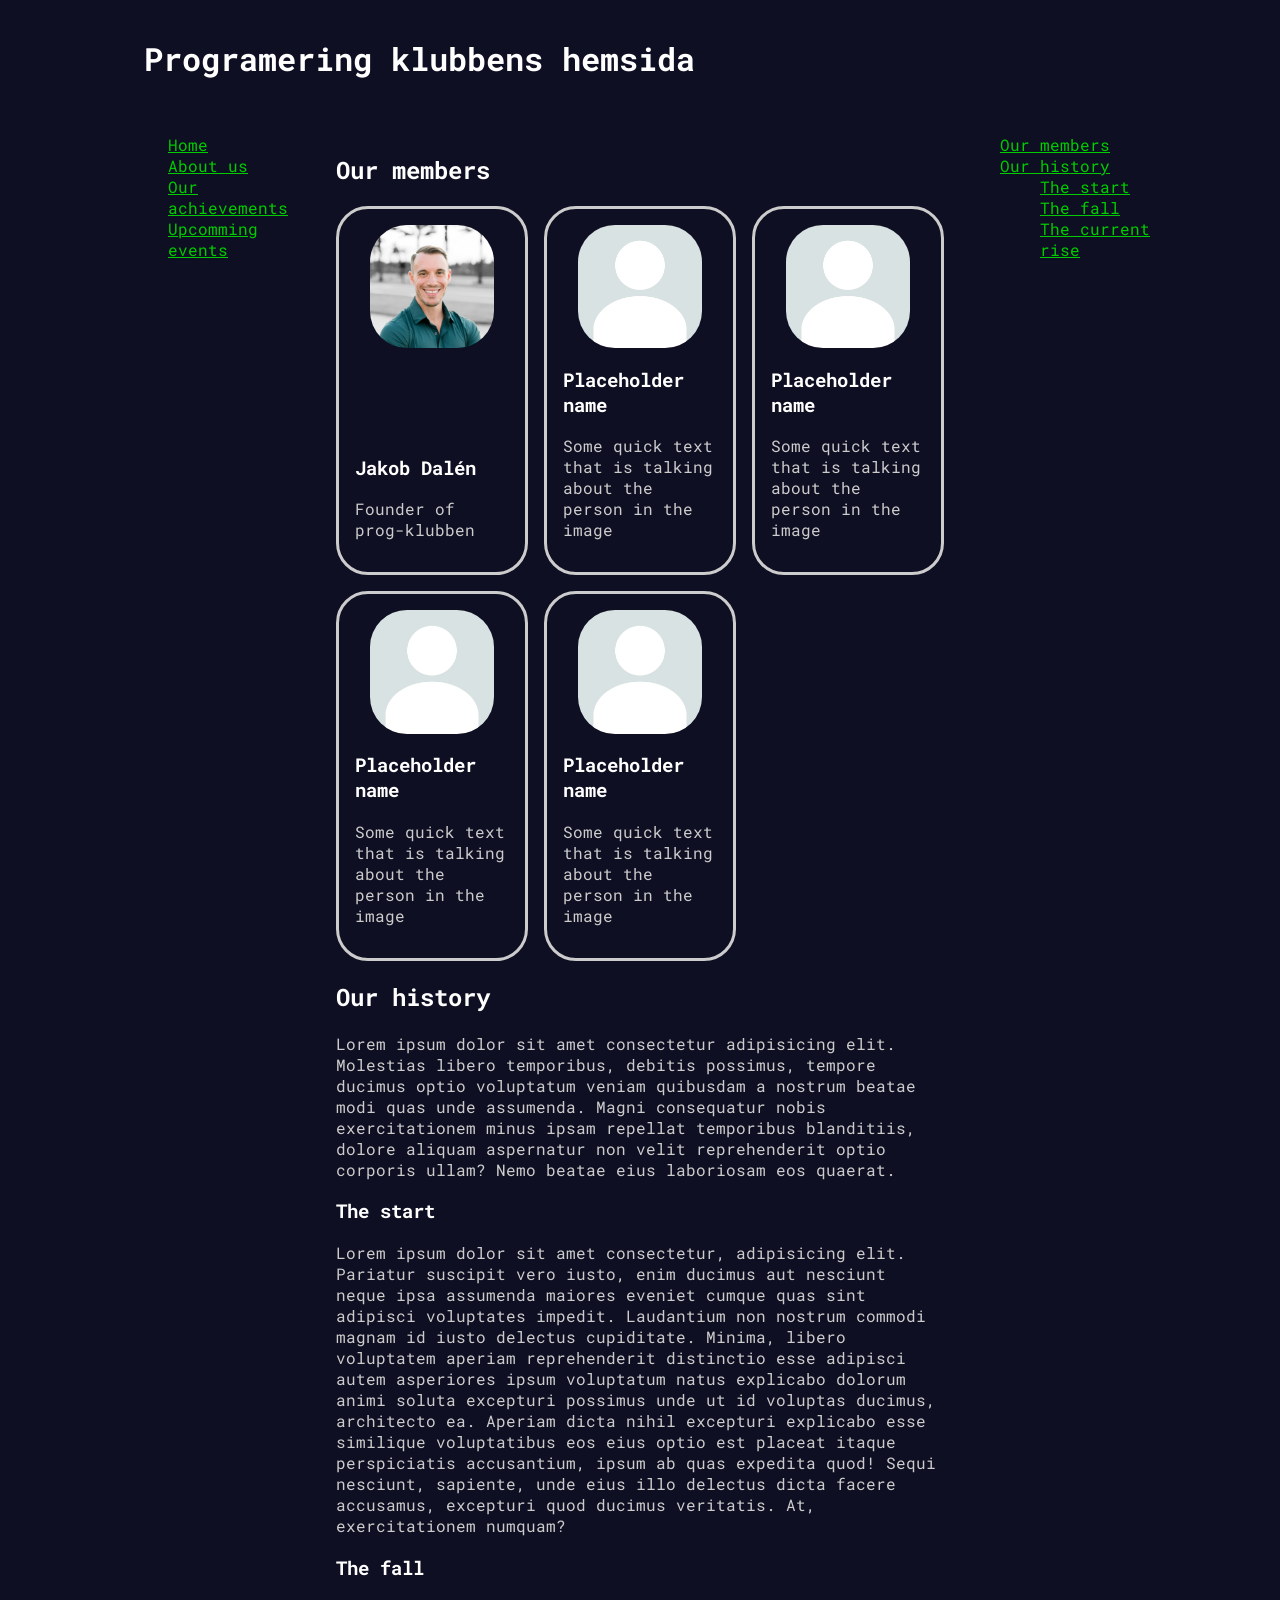
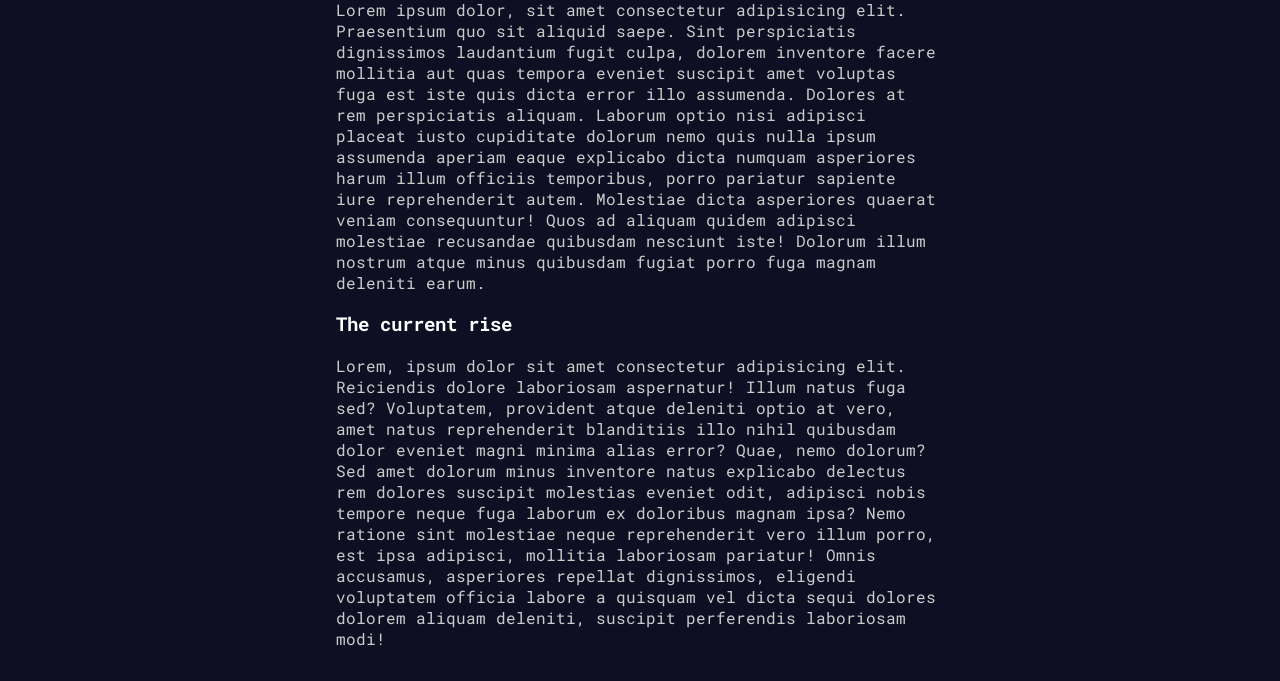
==== commit 685dcb45: "added images" ====
--- a/about.html
+++ b/about.html
@@ -49,89 +49,41 @@
             <section class="members-section">
                 <div class="members-wrapper">
                     <div class="member-card">
-                        <img src="img/pfp_placeholder.jpg" alt="profile picture" class="pfp">
+                        <img src="img/PFPs/pfp.jpg" alt="picture of Jakob Dalén" class="pfp">
+                        <div class="member-text">
+                            <h3>Jakob Dalén</h3>
+                            <p>Founder of prog-klubben</p>
+                        </div>
+                    </div>
+                    <div class="member-card">
+                        <img src="img/PFPs/pfp_placeholder.jpg" alt="profile picture placeholder" class="pfp">
                         <div class="member-text">
                             <h3>Placeholder name</h3>
                             <p>Some quick text that is talking about the person in the image</p>
                         </div>
                     </div>
                     <div class="member-card">
-                        <img src="img/pfp_placeholder.jpg" alt="profile picture" class="pfp">
+                        <img src="img/PFPs/pfp_placeholder.jpg" alt="profile picture placeholder" class="pfp">
                         <div class="member-text">
                             <h3>Placeholder name</h3>
                             <p>Some quick text that is talking about the person in the image</p>
                         </div>
                     </div>
                     <div class="member-card">
-                        <img src="img/pfp_placeholder.jpg" alt="profile picture" class="pfp">
+                        <img src="img/PFPs/pfp_placeholder.jpg" alt="profile picture placeholder" class="pfp">
                         <div class="member-text">
                             <h3>Placeholder name</h3>
                             <p>Some quick text that is talking about the person in the image</p>
                         </div>
                     </div>
                     <div class="member-card">
-                        <img src="img/pfp_placeholder.jpg" alt="profile picture" class="pfp">
+                        <img src="img/PFPs/pfp_placeholder.jpg" alt="profile picture placeholder" class="pfp">
                         <div class="member-text">
                             <h3>Placeholder name</h3>
                             <p>Some quick text that is talking about the person in the image</p>
                         </div>
                     </div>
-                    <div class="member-card">
-                        <img src="img/pfp_placeholder.jpg" alt="profile picture" class="pfp">
-                        <div class="member-text">
-                            <h3>Placeholder name</h3>
-                            <p>Some quick text that is talking about the person in the image</p>
-                        </div>
-                    </div>
-                    <div class="member-card">
-                        <img src="img/pfp_placeholder.jpg" alt="profile picture" class="pfp">
-                        <div class="member-text">
-                            <h3>Placeholder name</h3>
-                            <p>Some quick text that is talking about the person in the image</p>
-                        </div>
-                    </div>
-                    <div class="member-card">
-                        <img src="img/pfp_placeholder.jpg" alt="profile picture" class="pfp">
-                        <div class="member-text">
-                            <h3>Placeholder name</h3>
-                            <p>Some quick text that is talking about the person in the image</p>
-                        </div>
-                    </div>
-                    <div class="member-card">
-                        <img src="img/pfp_placeholder.jpg" alt="profile picture" class="pfp">
-                        <div class="member-text">
-                            <h3>Placeholder name</h3>
-                            <p>Some quick text that is talking about the person in the image</p>
-                        </div>
-                    </div>
-                    <div class="member-card">
-                        <img src="img/pfp_placeholder.jpg" alt="profile picture" class="pfp">
-                        <div class="member-text">
-                            <h3>Placeholder name</h3>
-                            <p>Some quick text that is talking about the person in the image</p>
-                        </div>
-                    </div>
-                    <div class="member-card">
-                        <img src="img/pfp_placeholder.jpg" alt="profile picture" class="pfp">
-                        <div class="member-text">
-                            <h3>Placeholder name</h3>
-                            <p>Some quick text that is talking about the person in the image</p>
-                        </div>
-                    </div>
-                    <div class="member-card">
-                        <img src="img/pfp_placeholder.jpg" alt="profile picture" class="pfp">
-                        <div class="member-text">
-                            <h3>Placeholder name</h3>
-                            <p>Some quick text that is talking about the person in the image</p>
-                        </div>
-                    </div>
-                    <div class="member-card">
-                        <img src="img/pfp_placeholder.jpg" alt="profile picture" class="pfp">
-                        <div class="member-text">
-                            <h3>Placeholder name</h3>
-                            <p>Some quick text that is talking about the person in the image</p>
-                        </div>
-                    </div>
+                    
                 </div>
             </section>
             <h2 id="our-history">Our history</h2>
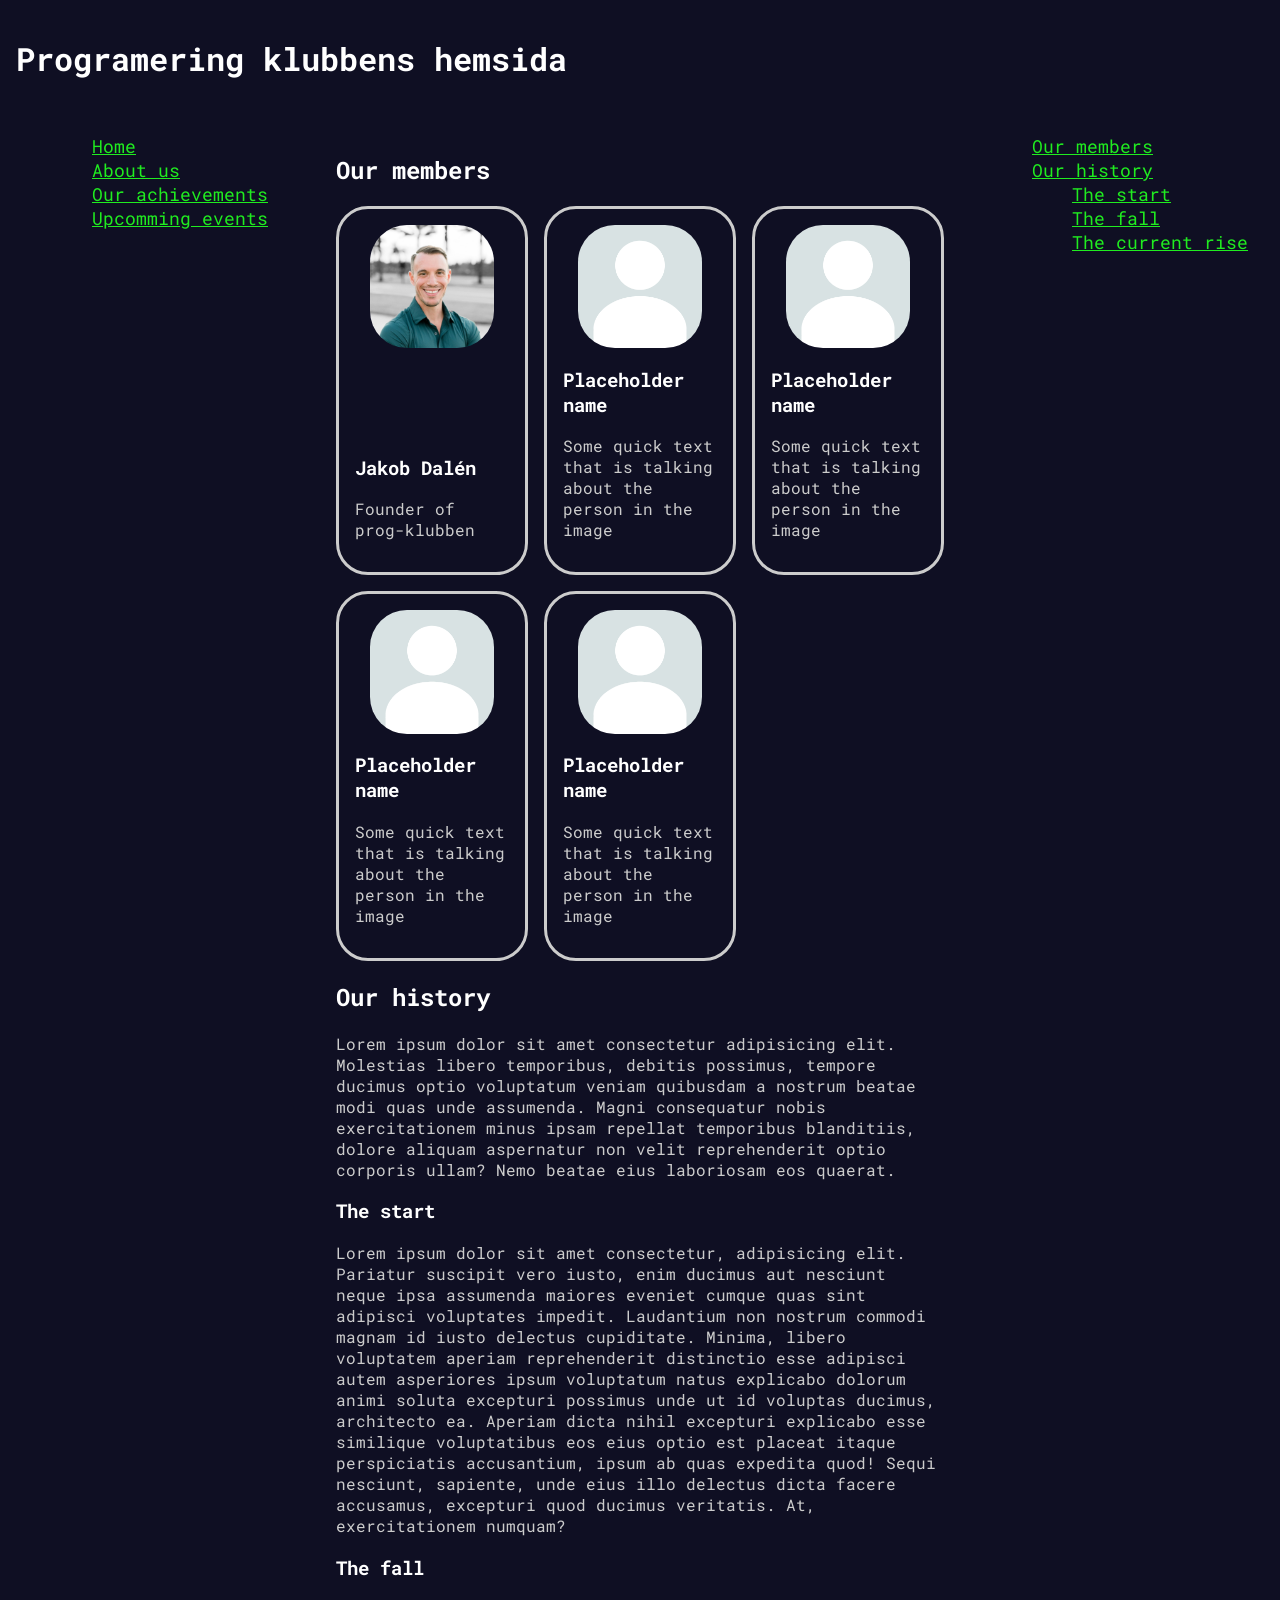
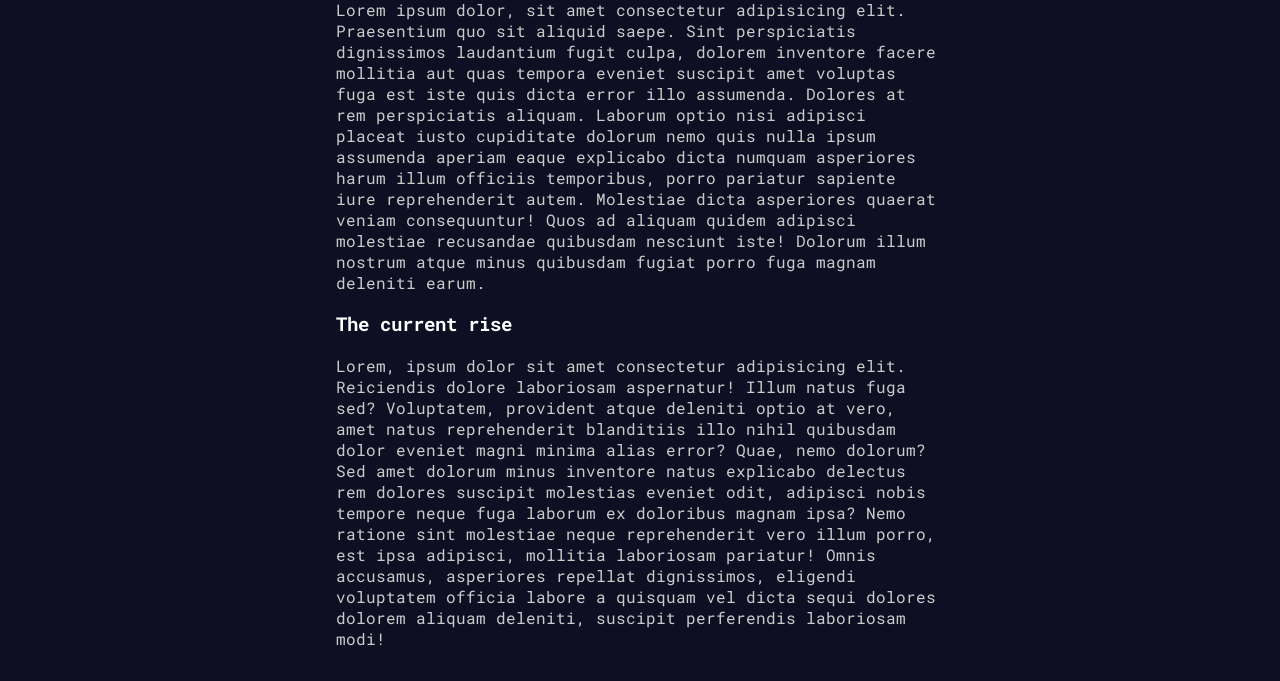
==== commit 630ad8ca: "updated for accessibility" ====
--- a/about.html
+++ b/about.html
@@ -36,11 +36,11 @@
             <ul>
                 <li><a href="#our-members">Our members</a></li>
                 <li><a href="#our-history">Our history</a></li>
-                <ul>
+                <li><ul>
                     <li><a href="#start">The start</a></li>
                     <li><a href="#fall">The fall</a></li>
                     <li><a href="#rise">The current rise</a></li>
-                </ul>
+                </ul></li>
             </ul>
         </aside>
 
@@ -114,7 +114,7 @@
     </div>
 
     
+    <script src="js/main.js"></script>
 </body>
 
-<script src="js/main.js"></script>
 </html>
--- a/css/global.css
+++ b/css/global.css
@@ -7,13 +7,11 @@
     --edge_padding: 1rem;
     --bg_color: #0f0f23;
     --text_color: #cccccc;
-    --link_color: #00cc00;
-    --link_highlight_colour: #63ea63;
+    --link_color: #20ec20;
+    --link_highlight_colour: #83ff83;
     --hx-color: #ffffff;
     --mobile-menu-bg-color: #0f0f23;
-    --max-mobile-width: 800px;
 }
-
 
 body{
     margin: 0;
@@ -21,9 +19,8 @@
     color: var(--text_color);
 
     font-family: "Roboto Mono", monospace;
-    font-optical-sizing: auto;
     font-style: normal;
-}
+}   
 
 header{
     grid-area: head;
@@ -42,6 +39,8 @@
 
 a{
     color: var(--link_color);
+    font-size: large;
+
 }
 a:hover{
     color: var(--link_highlight_colour);
@@ -54,13 +53,13 @@
 
 #global-nav{
     display:flex;
-    justify-content: left;
+    justify-content: center;
     grid-area: nav_g;
 }
 
 #local-nav{
     display:flex;
-    justify-content: right;
+    justify-content: center;
     grid-area: nav_l;
 }
 
@@ -75,6 +74,8 @@
     border-radius: 20%;
     border-style: solid;
 }
+
+
 
 
 
@@ -99,6 +100,21 @@
         display:none;
     }
 }
+
+/*desktop-small css*/
+@media screen and (min-width:801px) and (max-width:1420px){
+    .wrapper{
+        display: grid;
+        grid-template-columns: 25vw 50vw 25vw;
+        grid-template-rows: auto auto;
+        grid-template-areas: 
+        "head head head "
+        "nav_g main nav_l";
+    }
+
+    
+}
+
 
 /*mobile css*/
 @media screen and (max-width:800px){
@@ -128,7 +144,6 @@
         top: 100vh;
         transition: 0.35s;
         border-radius: 30px;
-        font-size: largemedium;
         z-index: 10;
     }
     #mobile-global-nav.show-menu,
